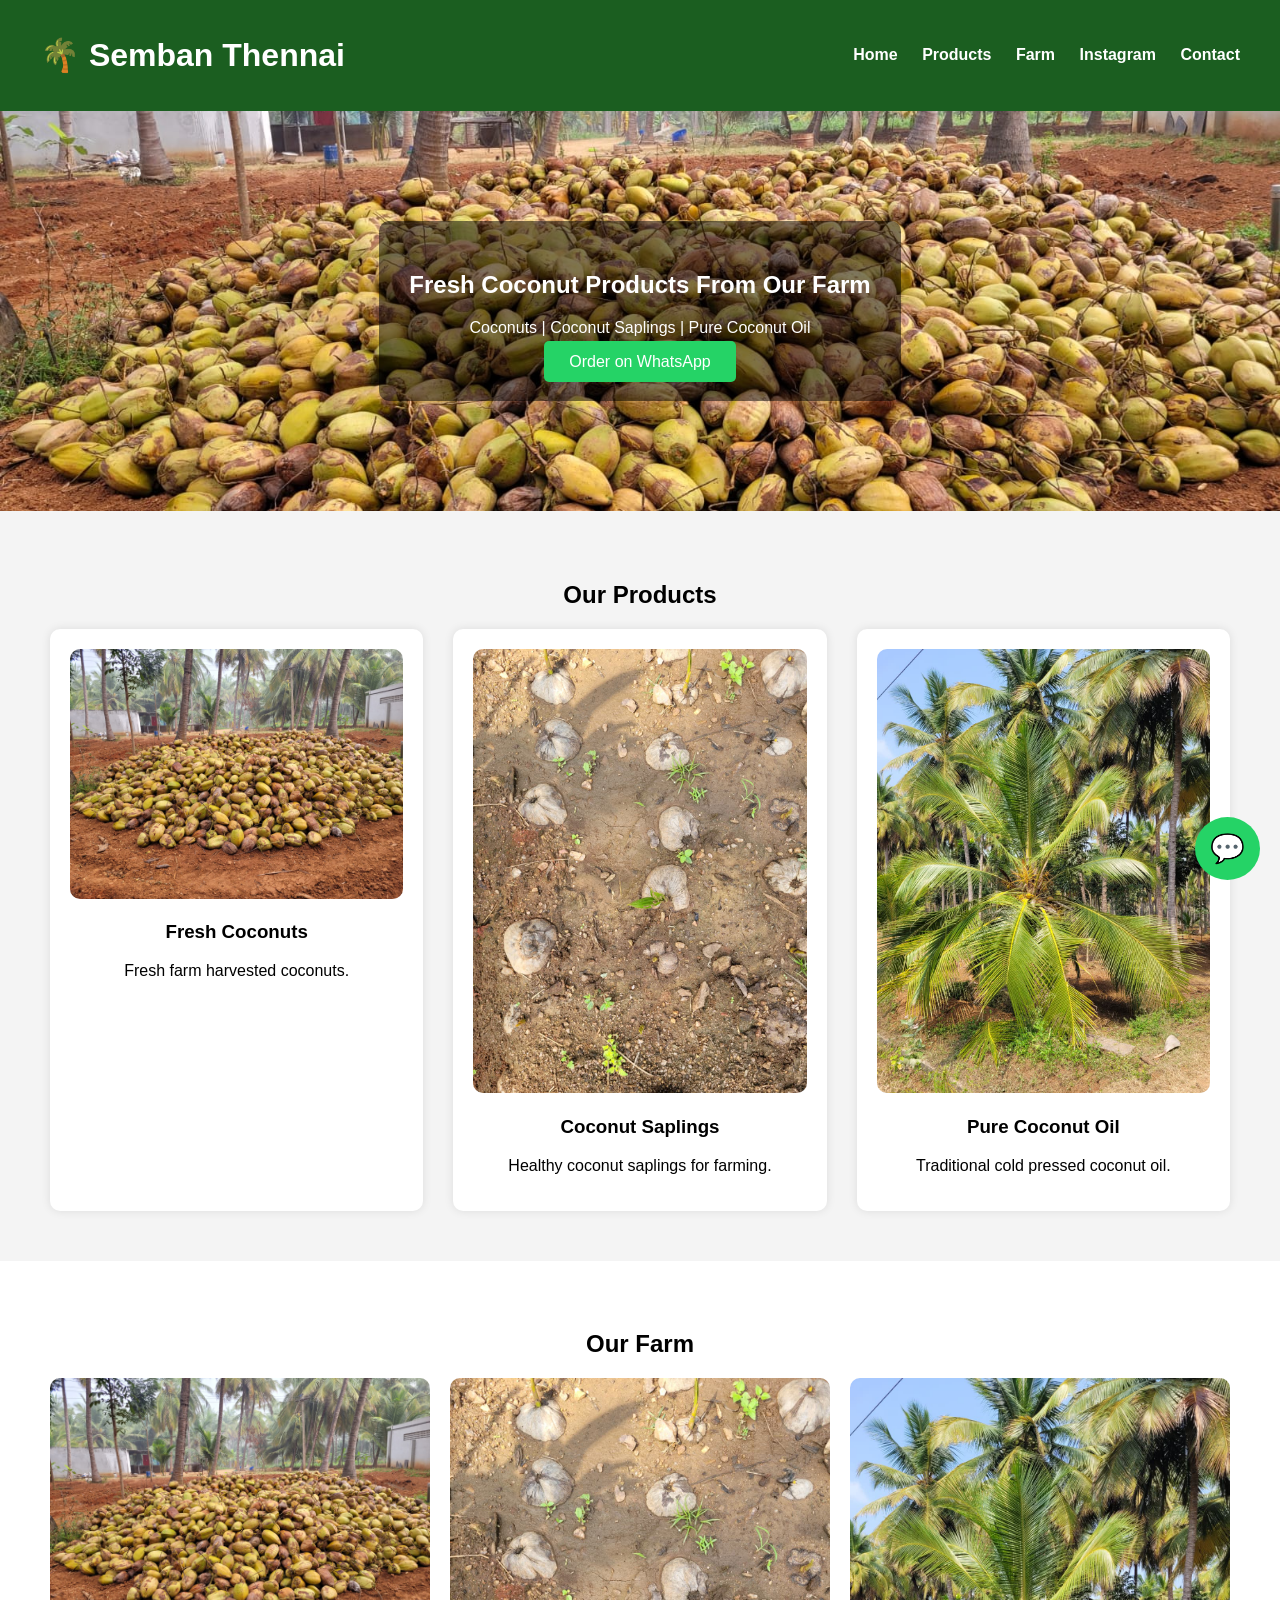
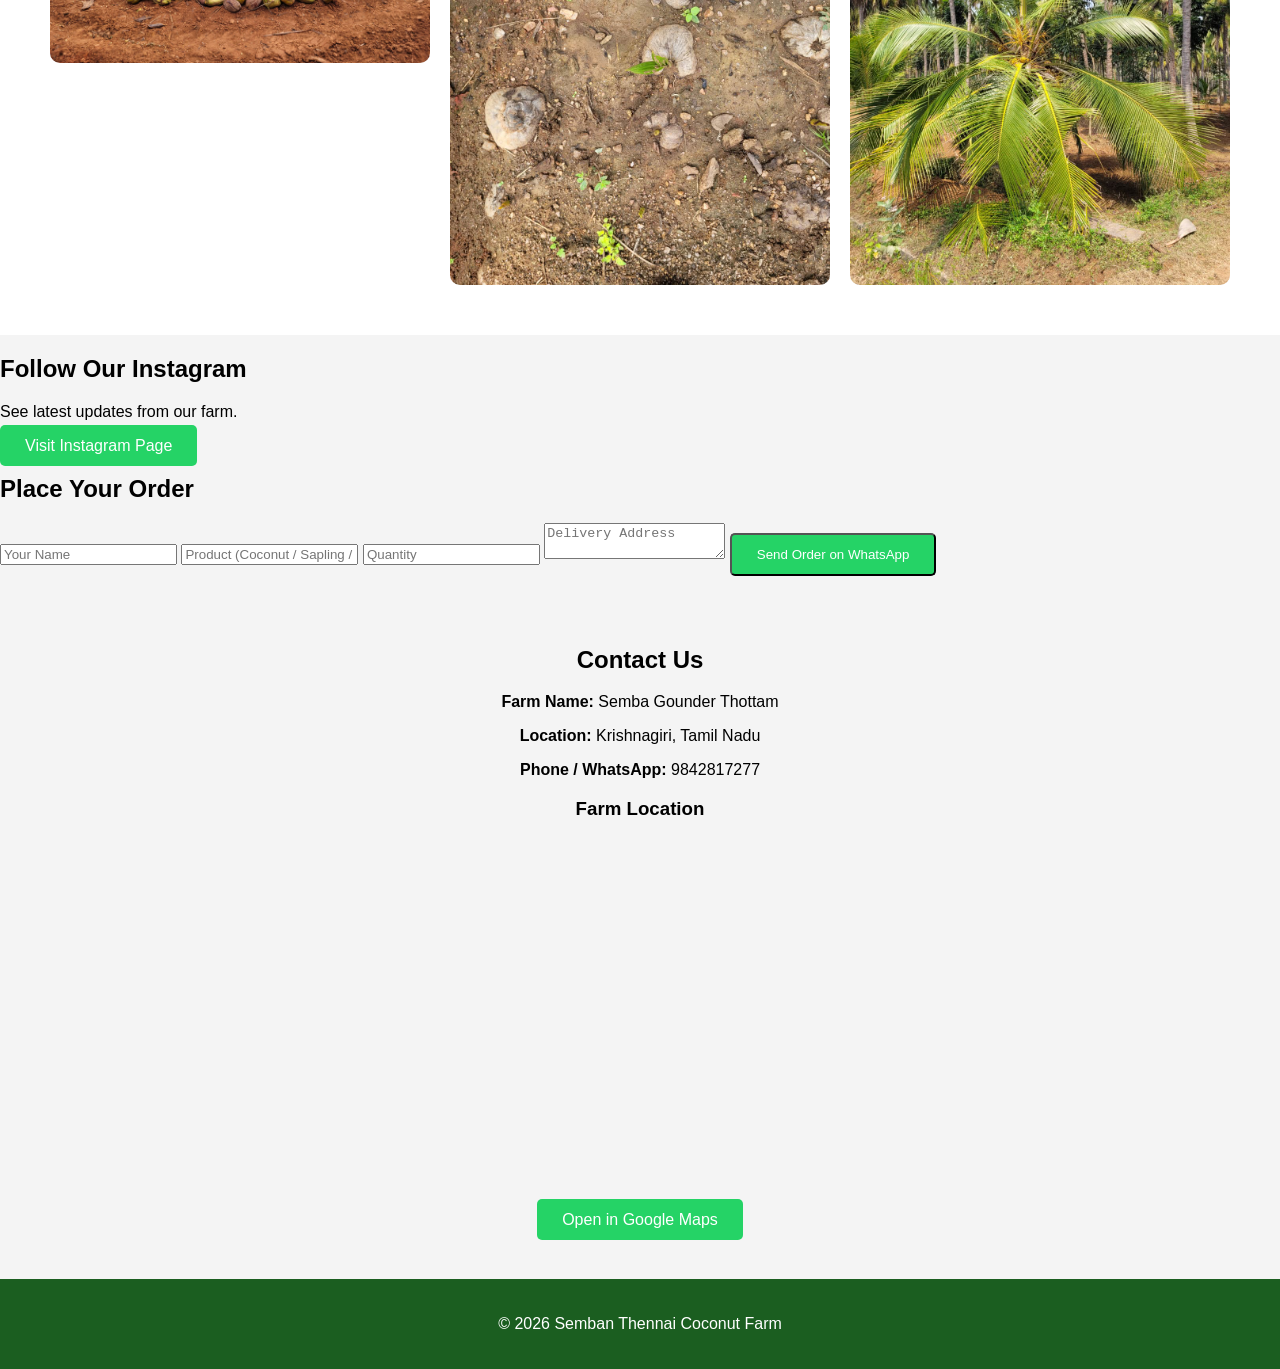
==== index.html @ 30a10f82 "index.html" ====
<!DOCTYPE html>
<html lang="en">

<head>

<meta charset="UTF-8">
<meta name="viewport" content="width=device-width, initial-scale=1.0">

<title>Semban Thennai | Coconut Farm Krishnagiri</title>

<meta name="description" content="Buy fresh coconuts, coconut saplings and pure coconut oil directly from Semban Thennai Coconut Farm in Krishnagiri. Order through WhatsApp.">

<meta name="keywords" content="coconut farm krishnagiri, fresh coconuts tamilnadu, coconut saplings, coconut oil farm">

<link rel="stylesheet" href="style.css">

</head>

<body>

<header>

<h1>🌴 Semban Thennai</h1>

<nav>
<a href="#">Home</a>
<a href="#products">Products</a>
<a href="#gallery">Farm</a>
<a href="#instagram">Instagram</a>
<a href="#contact">Contact</a>
</nav>

</header>


<section class="hero">

<div class="hero-text">

<h2>Fresh Coconut Products From Our Farm</h2>

<p>Coconuts | Coconut Saplings | Pure Coconut Oil</p>

<a class="order-btn" href="https://wa.me/919842817277">
Order on WhatsApp
</a>

</div>

</section>


<section id="products">

<h2>Our Products</h2>

<div class="product-grid">

<div class="product">
<img src="coconut.jpg">
<h3>Fresh Coconuts</h3>
<p>Fresh farm harvested coconuts.</p>
</div>

<div class="product">
<img src="sapling.jpg">
<h3>Coconut Saplings</h3>
<p>Healthy coconut saplings for farming.</p>
</div>

<div class="product">
<img src="oil.jpg">
<h3>Pure Coconut Oil</h3>
<p>Traditional cold pressed coconut oil.</p>
</div>

</div>

</section>


<section id="gallery">

<h2>Our Farm</h2>

<div class="gallery">

<img src="coconut.jpg">
<img src="sapling.jpg">
<img src="oil.jpg">

</div>

</section>


<section id="instagram">

<h2>Follow Our Instagram</h2>

<p>See latest updates from our farm.</p>

<a class="order-btn" href="https://www.instagram.com/semban_thennai" target="_blank">
Visit Instagram Page
</a>

</section>


<section id="order">

<h2>Place Your Order</h2>

<form onsubmit="sendOrder(); return false;">

<input type="text" id="name" placeholder="Your Name" required>

<input type="text" id="product" placeholder="Product (Coconut / Sapling / Oil)" required>

<input type="number" id="quantity" placeholder="Quantity" required>

<textarea id="address" placeholder="Delivery Address"></textarea>

<button type="submit" class="order-btn">
Send Order on WhatsApp
</button>

</form>

</section>


<section id="contact">

<h2>Contact Us</h2>

<p><strong>Farm Name:</strong> Semba Gounder Thottam</p>

<p><strong>Location:</strong> Krishnagiri, Tamil Nadu</p>

<p><strong>Phone / WhatsApp:</strong> 9842817277</p>

<h3>Farm Location</h3>

<iframe
src="https://www.google.com/maps?q=12.282812,78.351862&z=16&output=embed"
width="100%"
height="350"
style="border:0;">
</iframe>

<br><br>

<a href="https://maps.app.goo.gl/HEqM8qpzy6wH3nYk9" target="_blank" class="order-btn">
Open in Google Maps
</a>

</section>


<footer>

<p>© 2026 Semban Thennai Coconut Farm</p>

</footer>


<a href="https://wa.me/919842817277" class="whatsapp-float">
💬
</a>


<script>

function sendOrder(){

let name=document.getElementById("name").value;
let product=document.getElementById("product").value;
let quantity=document.getElementById("quantity").value;
let address=document.getElementById("address").value;

let message="New Order:%0AName: "+name+"%0AProduct: "+product+"%0AQuantity: "+quantity+"%0AAddress: "+address;

window.open("https://wa.me/919842817277?text="+message);

}

</script>

</body>

</html>
---- style.css ----
body{
font-family:Arial;
margin:0;
background:#f4f4f4;
}

header{
display:flex;
justify-content:space-between;
align-items:center;
background:#1b5e20;
color:white;
padding:15px 40px;
}

nav a{
color:white;
margin-left:20px;
text-decoration:none;
font-weight:bold;
}

.hero{
background:url('coconut.jpg');
background-size:cover;
background-position:center;
height:400px;
display:flex;
align-items:center;
justify-content:center;
color:white;
text-align:center;
}

.hero-text{
background:rgba(0,0,0,0.5);
padding:30px;
border-radius:10px;
}

.order-btn{
background:#25D366;
padding:12px 25px;
color:white;
text-decoration:none;
border-radius:5px;
}

#products{
padding:50px;
text-align:center;
}

.product-grid{
display:grid;
grid-template-columns:repeat(auto-fit,minmax(250px,1fr));
gap:30px;
}

.product{
background:white;
padding:20px;
border-radius:10px;
box-shadow:0 0 10px rgba(0,0,0,0.1);
}

.product img{
width:100%;
border-radius:10px;
}

.buy{
display:inline-block;
margin-top:10px;
background:#25D366;
padding:10px 20px;
color:white;
text-decoration:none;
border-radius:5px;
}

#gallery{
padding:50px;
text-align:center;
background:white;
}

.gallery{
display:grid;
grid-template-columns:repeat(auto-fit,minmax(200px,1fr));
gap:20px;
}

.gallery img{
width:100%;
border-radius:10px;
}

#reviews{
padding:50px;
text-align:center;
background:#f0f0f0;
}

.reviews{
display:grid;
grid-template-columns:repeat(auto-fit,minmax(250px,1fr));
gap:20px;
}

.review{
background:white;
padding:20px;
border-radius:10px;
box-shadow:0 0 10px rgba(0,0,0,0.1);
}

#contact{
padding:50px;
text-align:center;
}

footer{
text-align:center;
padding:20px;
background:#1b5e20;
color:white;
}

.whatsapp-float{
position:fixed;
bottom:20px;
right:20px;
background:#25D366;
color:white;
font-size:28px;
padding:15px;
border-radius:50%;
text-decoration:none;
}
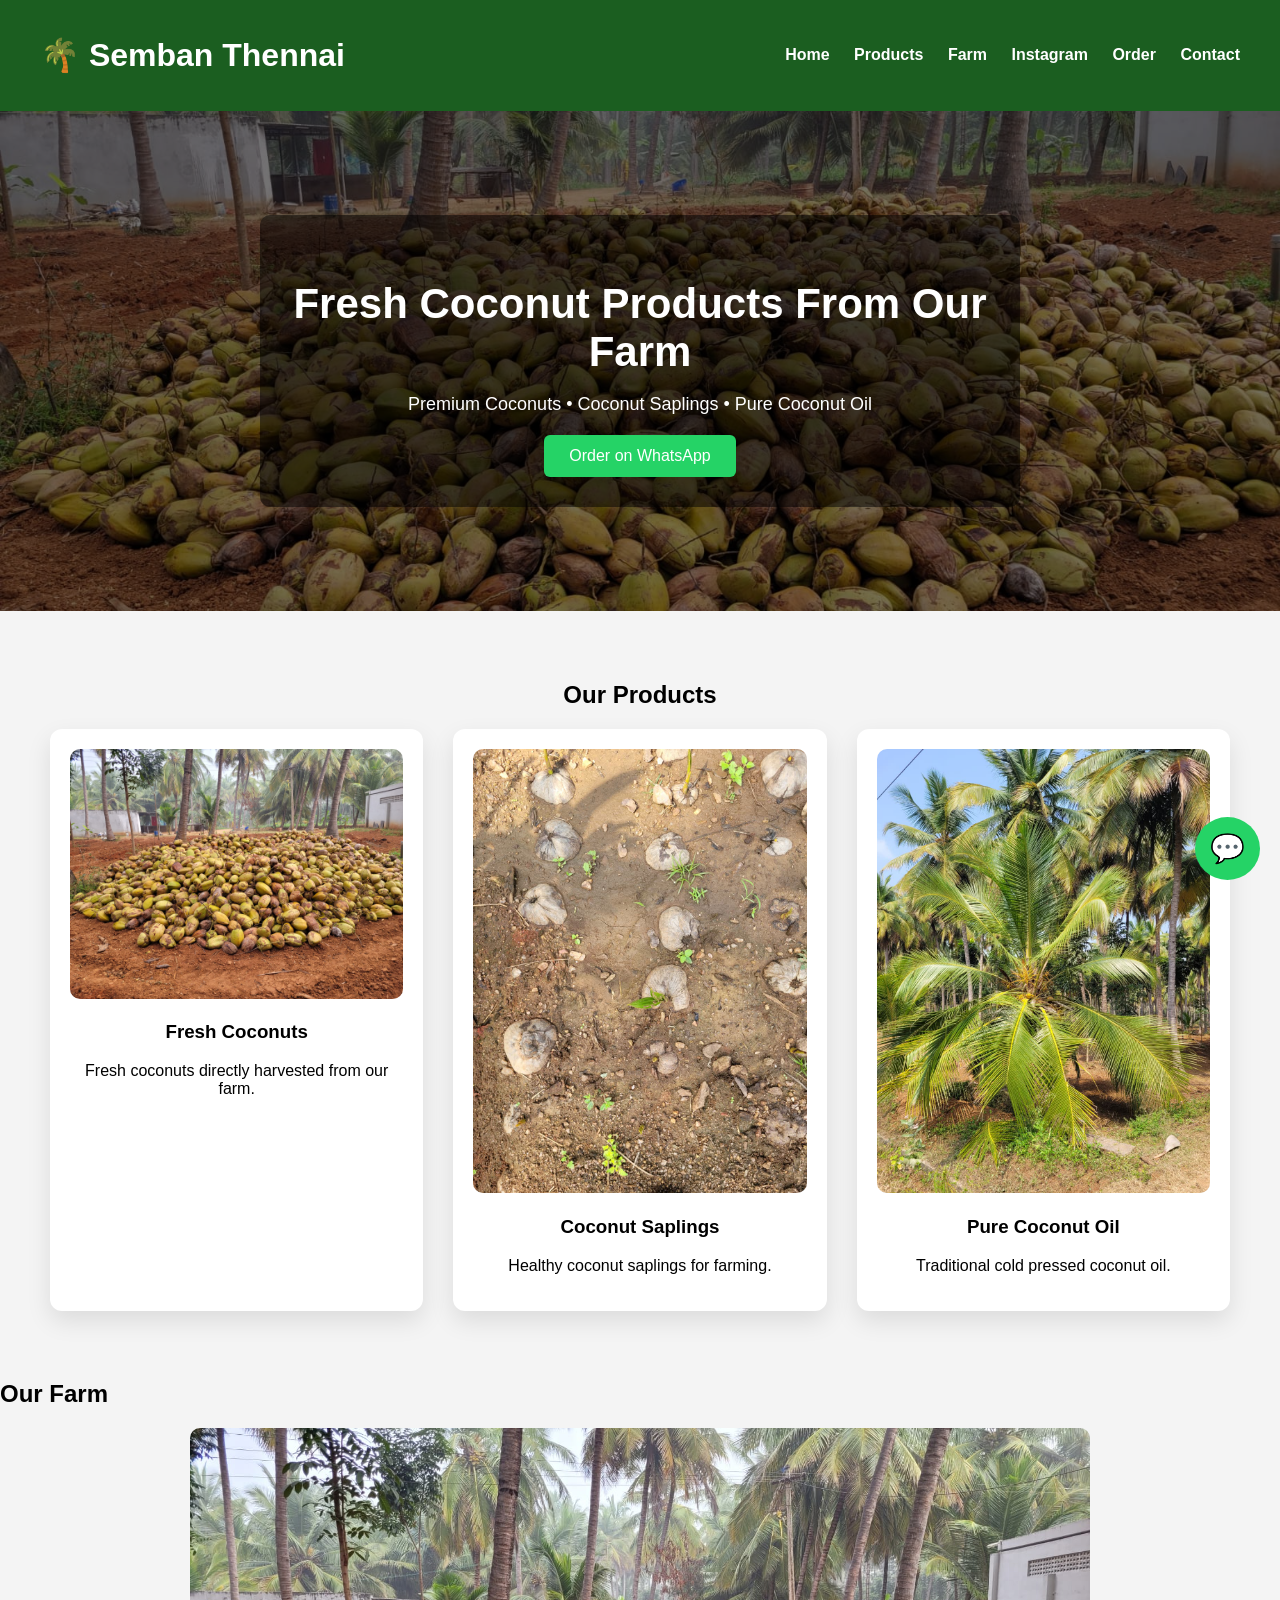
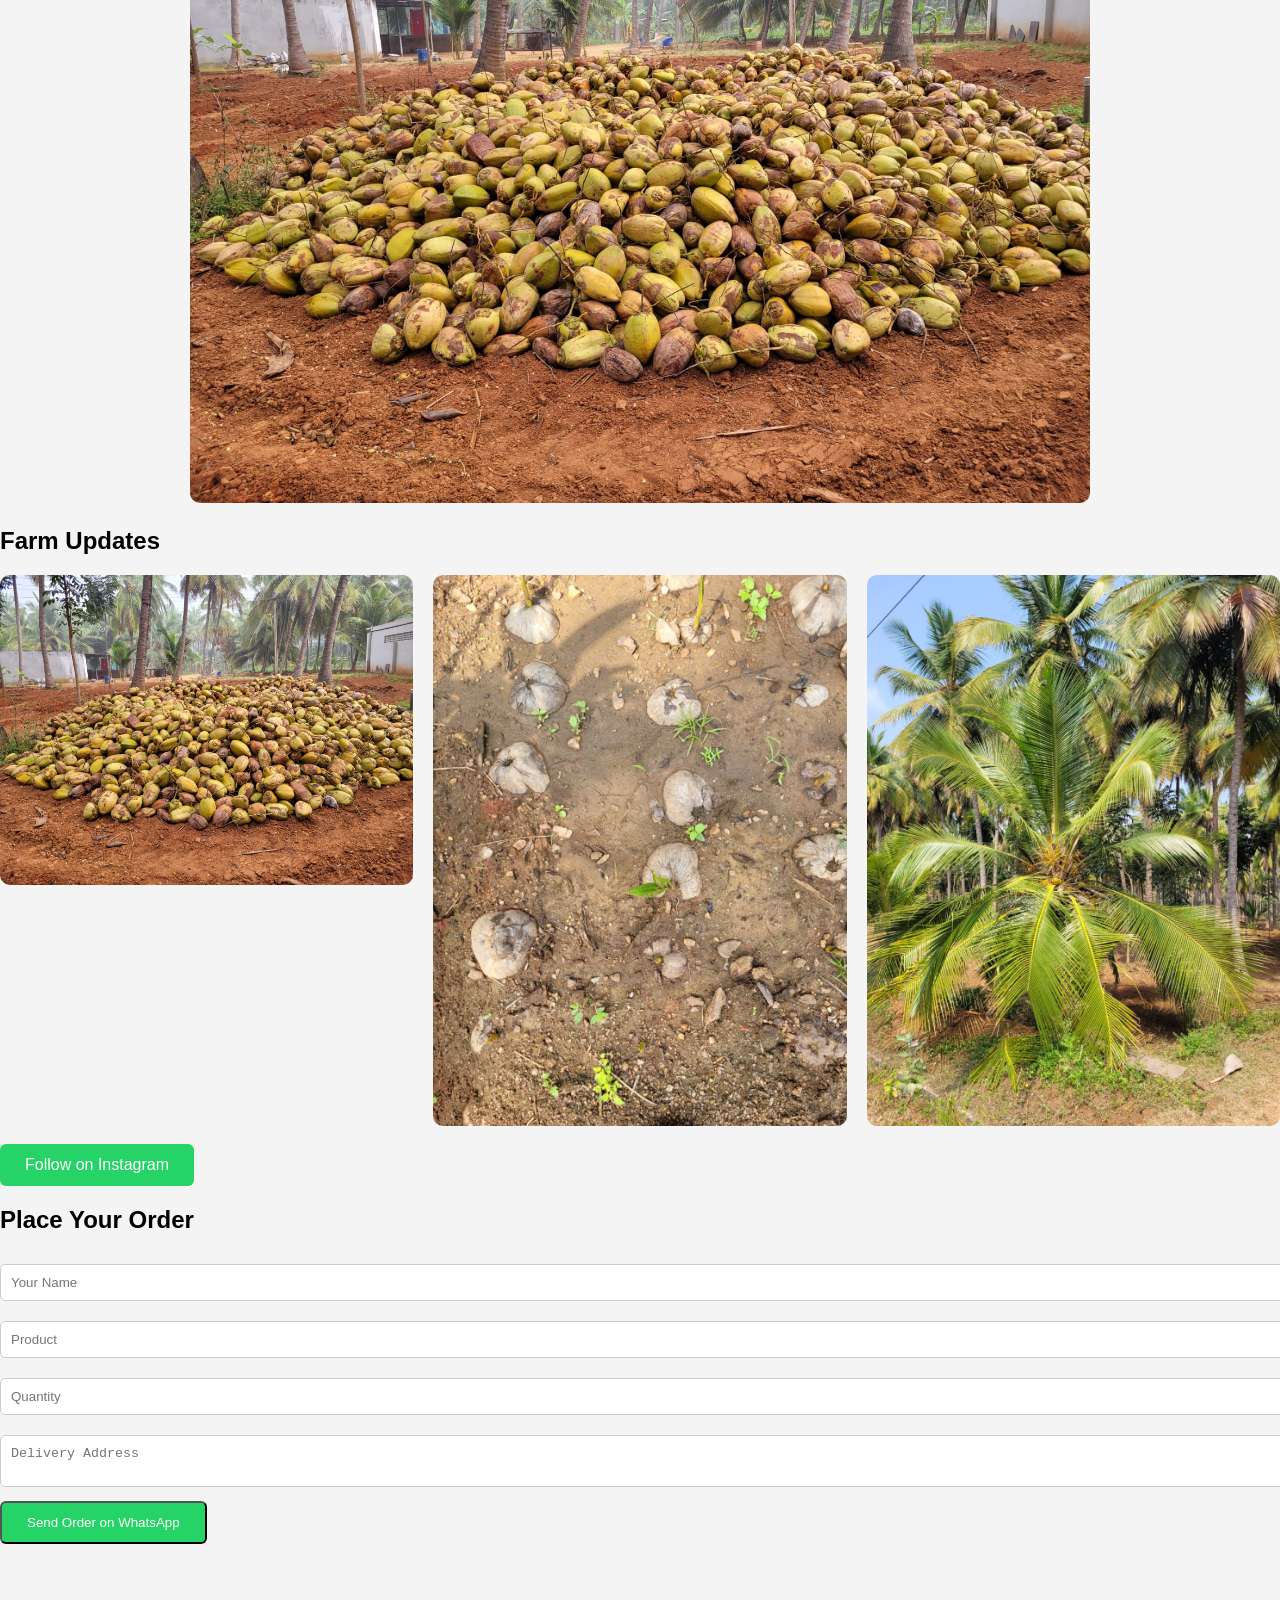
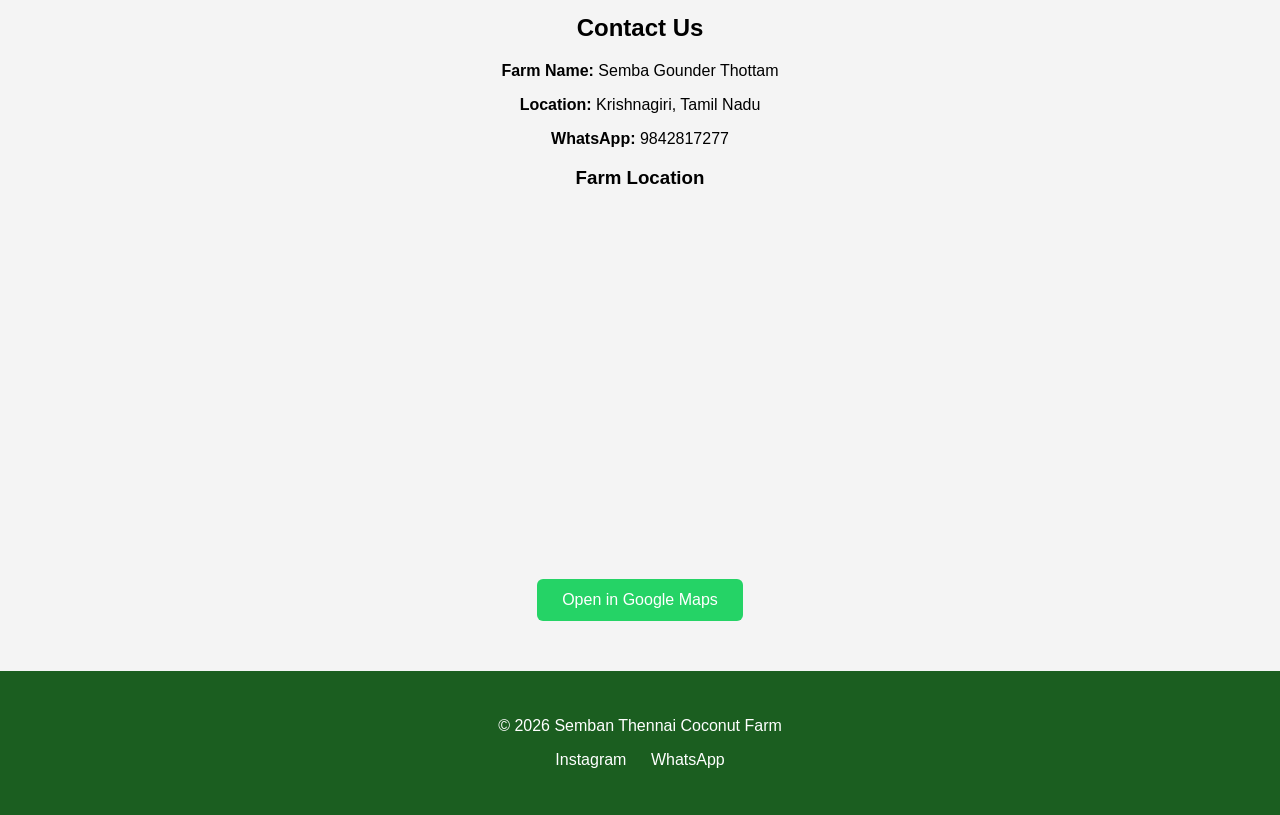
==== commit 9db2ba29: "index.html" ====
--- a/index.html
+++ b/index.html
@@ -8,11 +8,139 @@
 
 <title>Semban Thennai | Coconut Farm Krishnagiri</title>
 
-<meta name="description" content="Buy fresh coconuts, coconut saplings and pure coconut oil directly from Semban Thennai Coconut Farm in Krishnagiri. Order through WhatsApp.">
-
-<meta name="keywords" content="coconut farm krishnagiri, fresh coconuts tamilnadu, coconut saplings, coconut oil farm">
+<meta name="description" content="Fresh coconuts, coconut saplings and pure coconut oil from Semban Thennai Coconut Farm in Krishnagiri.">
 
 <link rel="stylesheet" href="style.css">
+
+<style>
+
+/* HERO LANDING PAGE */
+
+.hero{
+height:500px;
+background:url("coconut.jpg");
+background-size:cover;
+background-position:center;
+display:flex;
+align-items:center;
+justify-content:center;
+text-align:center;
+color:white;
+position:relative;
+}
+
+.hero::before{
+content:"";
+position:absolute;
+top:0;
+left:0;
+right:0;
+bottom:0;
+background:rgba(0,0,0,0.55);
+}
+
+.hero-text{
+position:relative;
+z-index:2;
+max-width:700px;
+}
+
+.hero h2{
+font-size:42px;
+margin-bottom:10px;
+}
+
+.hero p{
+font-size:18px;
+margin-bottom:20px;
+}
+
+/* ANIMATED PRODUCT CARDS */
+
+.product{
+background:white;
+padding:20px;
+border-radius:12px;
+box-shadow:0 10px 25px rgba(0,0,0,0.1);
+transition:transform 0.4s, box-shadow 0.4s;
+}
+
+.product:hover{
+transform:translateY(-10px) scale(1.02);
+box-shadow:0 15px 30px rgba(0,0,0,0.2);
+}
+
+.product img{
+width:100%;
+border-radius:10px;
+}
+
+/* GALLERY SLIDER */
+
+.slider{
+max-width:900px;
+margin:auto;
+}
+
+.slide{
+display:none;
+}
+
+.slide img{
+width:100%;
+border-radius:10px;
+}
+
+/* INSTAGRAM GRID */
+
+.instagram-grid{
+display:grid;
+grid-template-columns:repeat(auto-fit,minmax(200px,1fr));
+gap:20px;
+}
+
+.instagram-grid img{
+width:100%;
+border-radius:10px;
+}
+
+/* ORDER FORM */
+
+form input, form textarea{
+width:100%;
+padding:10px;
+margin:10px 0;
+border-radius:5px;
+border:1px solid #ccc;
+}
+
+/* FOOTER */
+
+footer{
+background:#1b5e20;
+color:white;
+text-align:center;
+padding:30px;
+}
+
+footer a{
+color:white;
+margin:0 10px;
+text-decoration:none;
+}
+
+/* BUTTON */
+
+.order-btn{
+background:#25D366;
+padding:12px 25px;
+color:white;
+border-radius:6px;
+text-decoration:none;
+display:inline-block;
+}
+
+</style>
 
 </head>
 
@@ -25,23 +153,26 @@
 <nav>
 <a href="#">Home</a>
 <a href="#products">Products</a>
-<a href="#gallery">Farm</a>
+<a href="#farm">Farm</a>
 <a href="#instagram">Instagram</a>
+<a href="#order">Order</a>
 <a href="#contact">Contact</a>
 </nav>
 
 </header>
 
 
+<!-- HERO LANDING -->
+
 <section class="hero">
 
 <div class="hero-text">
 
 <h2>Fresh Coconut Products From Our Farm</h2>
 
-<p>Coconuts | Coconut Saplings | Pure Coconut Oil</p>
-
-<a class="order-btn" href="https://wa.me/919842817277">
+<p>Premium Coconuts • Coconut Saplings • Pure Coconut Oil</p>
+
+<a href="https://wa.me/919842817277" class="order-btn">
 Order on WhatsApp
 </a>
 
@@ -49,6 +180,8 @@
 
 </section>
 
+
+<!-- PRODUCTS -->
 
 <section id="products">
 
@@ -59,7 +192,7 @@
 <div class="product">
 <img src="coconut.jpg">
 <h3>Fresh Coconuts</h3>
-<p>Fresh farm harvested coconuts.</p>
+<p>Fresh coconuts directly harvested from our farm.</p>
 </div>
 
 <div class="product">
@@ -79,11 +212,38 @@
 </section>
 
 
-<section id="gallery">
+<!-- FARM GALLERY -->
+
+<section id="farm">
 
 <h2>Our Farm</h2>
 
-<div class="gallery">
+<div class="slider">
+
+<div class="slide">
+<img src="coconut.jpg">
+</div>
+
+<div class="slide">
+<img src="sapling.jpg">
+</div>
+
+<div class="slide">
+<img src="oil.jpg">
+</div>
+
+</div>
+
+</section>
+
+
+<!-- INSTAGRAM -->
+
+<section id="instagram">
+
+<h2>Farm Updates</h2>
+
+<div class="instagram-grid">
 
 <img src="coconut.jpg">
 <img src="sapling.jpg">
@@ -91,22 +251,21 @@
 
 </div>
 
-</section>
-
-
-<section id="instagram">
-
-<h2>Follow Our Instagram</h2>
-
-<p>See latest updates from our farm.</p>
-
-<a class="order-btn" href="https://www.instagram.com/semban_thennai" target="_blank">
-Visit Instagram Page
+<br>
+
+<a href="https://www.instagram.com/semban_thennai"
+target="_blank"
+class="order-btn">
+
+Follow on Instagram
+
 </a>
 
 </section>
 
 
+<!-- ORDER FORM -->
+
 <section id="order">
 
 <h2>Place Your Order</h2>
@@ -115,13 +274,13 @@
 
 <input type="text" id="name" placeholder="Your Name" required>
 
-<input type="text" id="product" placeholder="Product (Coconut / Sapling / Oil)" required>
+<input type="text" id="product" placeholder="Product" required>
 
 <input type="number" id="quantity" placeholder="Quantity" required>
 
 <textarea id="address" placeholder="Delivery Address"></textarea>
 
-<button type="submit" class="order-btn">
+<button class="order-btn">
 Send Order on WhatsApp
 </button>
 
@@ -130,6 +289,8 @@
 </section>
 
 
+<!-- CONTACT -->
+
 <section id="contact">
 
 <h2>Contact Us</h2>
@@ -138,7 +299,7 @@
 
 <p><strong>Location:</strong> Krishnagiri, Tamil Nadu</p>
 
-<p><strong>Phone / WhatsApp:</strong> 9842817277</p>
+<p><strong>WhatsApp:</strong> 9842817277</p>
 
 <h3>Farm Location</h3>
 
@@ -151,8 +312,12 @@
 
 <br><br>
 
-<a href="https://maps.app.goo.gl/HEqM8qpzy6wH3nYk9" target="_blank" class="order-btn">
+<a href="https://maps.app.goo.gl/HEqM8qpzy6wH3nYk9"
+target="_blank"
+class="order-btn">
+
 Open in Google Maps
+
 </a>
 
 </section>
@@ -161,6 +326,11 @@
 <footer>
 
 <p>© 2026 Semban Thennai Coconut Farm</p>
+
+<p>
+<a href="https://www.instagram.com/semban_thennai">Instagram</a>
+<a href="https://wa.me/919842817277">WhatsApp</a>
+</p>
 
 </footer>
 
@@ -171,6 +341,8 @@
 
 
 <script>
+
+/* WHATSAPP ORDER */
 
 function sendOrder(){
 
@@ -179,14 +351,38 @@
 let quantity=document.getElementById("quantity").value;
 let address=document.getElementById("address").value;
 
-let message="New Order:%0AName: "+name+"%0AProduct: "+product+"%0AQuantity: "+quantity+"%0AAddress: "+address;
-
-window.open("https://wa.me/919842817277?text="+message);
-
-}
+let msg="New Order:%0AName:"+name+"%0AProduct:"+product+"%0AQuantity:"+quantity+"%0AAddress:"+address;
+
+window.open("https://wa.me/919842817277?text="+msg);
+
+}
+
+/* GALLERY SLIDER */
+
+let slideIndex=0;
+
+function showSlides(){
+
+let slides=document.getElementsByClassName("slide");
+
+for(let i=0;i<slides.length;i++){
+slides[i].style.display="none";
+}
+
+slideIndex++;
+
+if(slideIndex>slides.length)
+slideIndex=1;
+
+slides[slideIndex-1].style.display="block";
+
+setTimeout(showSlides,3000);
+
+}
+
+showSlides();
 
 </script>
 
 </body>
-
 </html>
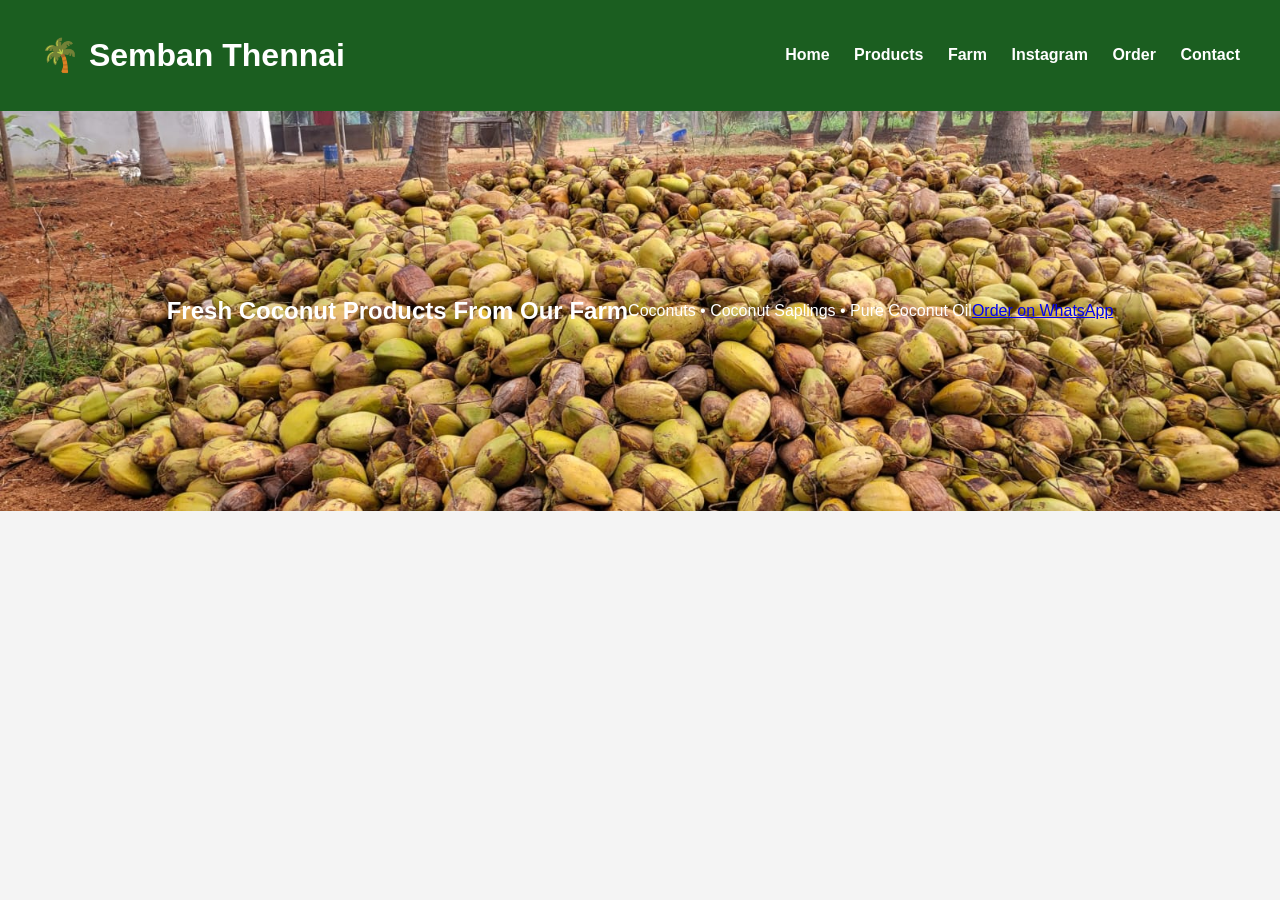
==== commit 477656a9: "index.html" ====
--- a/index.html
+++ b/index.html
@@ -1,146 +1,10 @@
 <!DOCTYPE html>
-<html lang="en">
+<html>
 
 <head>
 
-<meta charset="UTF-8">
-<meta name="viewport" content="width=device-width, initial-scale=1.0">
-
-<title>Semban Thennai | Coconut Farm Krishnagiri</title>
-
-<meta name="description" content="Fresh coconuts, coconut saplings and pure coconut oil from Semban Thennai Coconut Farm in Krishnagiri.">
-
+<title>Semban Thennai</title>
 <link rel="stylesheet" href="style.css">
-
-<style>
-
-/* HERO LANDING PAGE */
-
-.hero{
-height:500px;
-background:url("coconut.jpg");
-background-size:cover;
-background-position:center;
-display:flex;
-align-items:center;
-justify-content:center;
-text-align:center;
-color:white;
-position:relative;
-}
-
-.hero::before{
-content:"";
-position:absolute;
-top:0;
-left:0;
-right:0;
-bottom:0;
-background:rgba(0,0,0,0.55);
-}
-
-.hero-text{
-position:relative;
-z-index:2;
-max-width:700px;
-}
-
-.hero h2{
-font-size:42px;
-margin-bottom:10px;
-}
-
-.hero p{
-font-size:18px;
-margin-bottom:20px;
-}
-
-/* ANIMATED PRODUCT CARDS */
-
-.product{
-background:white;
-padding:20px;
-border-radius:12px;
-box-shadow:0 10px 25px rgba(0,0,0,0.1);
-transition:transform 0.4s, box-shadow 0.4s;
-}
-
-.product:hover{
-transform:translateY(-10px) scale(1.02);
-box-shadow:0 15px 30px rgba(0,0,0,0.2);
-}
-
-.product img{
-width:100%;
-border-radius:10px;
-}
-
-/* GALLERY SLIDER */
-
-.slider{
-max-width:900px;
-margin:auto;
-}
-
-.slide{
-display:none;
-}
-
-.slide img{
-width:100%;
-border-radius:10px;
-}
-
-/* INSTAGRAM GRID */
-
-.instagram-grid{
-display:grid;
-grid-template-columns:repeat(auto-fit,minmax(200px,1fr));
-gap:20px;
-}
-
-.instagram-grid img{
-width:100%;
-border-radius:10px;
-}
-
-/* ORDER FORM */
-
-form input, form textarea{
-width:100%;
-padding:10px;
-margin:10px 0;
-border-radius:5px;
-border:1px solid #ccc;
-}
-
-/* FOOTER */
-
-footer{
-background:#1b5e20;
-color:white;
-text-align:center;
-padding:30px;
-}
-
-footer a{
-color:white;
-margin:0 10px;
-text-decoration:none;
-}
-
-/* BUTTON */
-
-.order-btn{
-background:#25D366;
-padding:12px 25px;
-color:white;
-border-radius:6px;
-text-decoration:none;
-display:inline-block;
-}
-
-</style>
 
 </head>
 
@@ -151,238 +15,28 @@
 <h1>🌴 Semban Thennai</h1>
 
 <nav>
-<a href="#">Home</a>
-<a href="#products">Products</a>
-<a href="#farm">Farm</a>
-<a href="#instagram">Instagram</a>
-<a href="#order">Order</a>
-<a href="#contact">Contact</a>
+<a href="index.html">Home</a>
+<a href="products.html">Products</a>
+<a href="farm.html">Farm</a>
+<a href="instagram.html">Instagram</a>
+<a href="order.html">Order</a>
+<a href="contact.html">Contact</a>
 </nav>
 
 </header>
 
-
-<!-- HERO LANDING -->
-
 <section class="hero">
-
-<div class="hero-text">
 
 <h2>Fresh Coconut Products From Our Farm</h2>
 
-<p>Premium Coconuts • Coconut Saplings • Pure Coconut Oil</p>
+<p>Coconuts • Coconut Saplings • Pure Coconut Oil</p>
 
-<a href="https://wa.me/919842817277" class="order-btn">
+<a href="https://wa.me/919842817277" class="btn">
 Order on WhatsApp
-</a>
-
-</div>
-
-</section>
-
-
-<!-- PRODUCTS -->
-
-<section id="products">
-
-<h2>Our Products</h2>
-
-<div class="product-grid">
-
-<div class="product">
-<img src="coconut.jpg">
-<h3>Fresh Coconuts</h3>
-<p>Fresh coconuts directly harvested from our farm.</p>
-</div>
-
-<div class="product">
-<img src="sapling.jpg">
-<h3>Coconut Saplings</h3>
-<p>Healthy coconut saplings for farming.</p>
-</div>
-
-<div class="product">
-<img src="oil.jpg">
-<h3>Pure Coconut Oil</h3>
-<p>Traditional cold pressed coconut oil.</p>
-</div>
-
-</div>
-
-</section>
-
-
-<!-- FARM GALLERY -->
-
-<section id="farm">
-
-<h2>Our Farm</h2>
-
-<div class="slider">
-
-<div class="slide">
-<img src="coconut.jpg">
-</div>
-
-<div class="slide">
-<img src="sapling.jpg">
-</div>
-
-<div class="slide">
-<img src="oil.jpg">
-</div>
-
-</div>
-
-</section>
-
-
-<!-- INSTAGRAM -->
-
-<section id="instagram">
-
-<h2>Farm Updates</h2>
-
-<div class="instagram-grid">
-
-<img src="coconut.jpg">
-<img src="sapling.jpg">
-<img src="oil.jpg">
-
-</div>
-
-<br>
-
-<a href="https://www.instagram.com/semban_thennai"
-target="_blank"
-class="order-btn">
-
-Follow on Instagram
-
 </a>
 
 </section>
 
+</body>
 
-<!-- ORDER FORM -->
-
-<section id="order">
-
-<h2>Place Your Order</h2>
-
-<form onsubmit="sendOrder(); return false;">
-
-<input type="text" id="name" placeholder="Your Name" required>
-
-<input type="text" id="product" placeholder="Product" required>
-
-<input type="number" id="quantity" placeholder="Quantity" required>
-
-<textarea id="address" placeholder="Delivery Address"></textarea>
-
-<button class="order-btn">
-Send Order on WhatsApp
-</button>
-
-</form>
-
-</section>
-
-
-<!-- CONTACT -->
-
-<section id="contact">
-
-<h2>Contact Us</h2>
-
-<p><strong>Farm Name:</strong> Semba Gounder Thottam</p>
-
-<p><strong>Location:</strong> Krishnagiri, Tamil Nadu</p>
-
-<p><strong>WhatsApp:</strong> 9842817277</p>
-
-<h3>Farm Location</h3>
-
-<iframe
-src="https://www.google.com/maps?q=12.282812,78.351862&z=16&output=embed"
-width="100%"
-height="350"
-style="border:0;">
-</iframe>
-
-<br><br>
-
-<a href="https://maps.app.goo.gl/HEqM8qpzy6wH3nYk9"
-target="_blank"
-class="order-btn">
-
-Open in Google Maps
-
-</a>
-
-</section>
-
-
-<footer>
-
-<p>© 2026 Semban Thennai Coconut Farm</p>
-
-<p>
-<a href="https://www.instagram.com/semban_thennai">Instagram</a>
-<a href="https://wa.me/919842817277">WhatsApp</a>
-</p>
-
-</footer>
-
-
-<a href="https://wa.me/919842817277" class="whatsapp-float">
-💬
-</a>
-
-
-<script>
-
-/* WHATSAPP ORDER */
-
-function sendOrder(){
-
-let name=document.getElementById("name").value;
-let product=document.getElementById("product").value;
-let quantity=document.getElementById("quantity").value;
-let address=document.getElementById("address").value;
-
-let msg="New Order:%0AName:"+name+"%0AProduct:"+product+"%0AQuantity:"+quantity+"%0AAddress:"+address;
-
-window.open("https://wa.me/919842817277?text="+msg);
-
-}
-
-/* GALLERY SLIDER */
-
-let slideIndex=0;
-
-function showSlides(){
-
-let slides=document.getElementsByClassName("slide");
-
-for(let i=0;i<slides.length;i++){
-slides[i].style.display="none";
-}
-
-slideIndex++;
-
-if(slideIndex>slides.length)
-slideIndex=1;
-
-slides[slideIndex-1].style.display="block";
-
-setTimeout(showSlides,3000);
-
-}
-
-showSlides();
-
-</script>
-
-</body>
 </html>
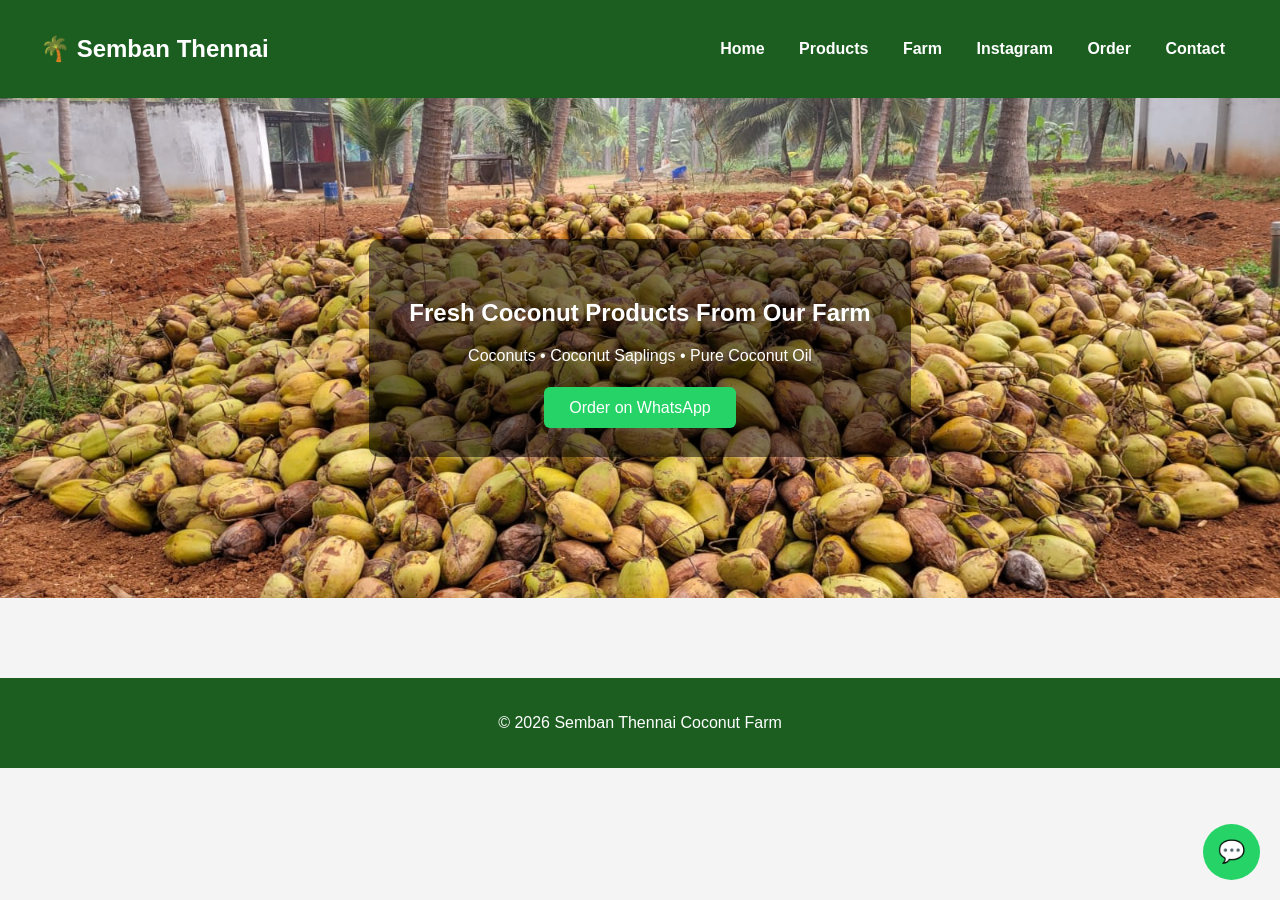
==== commit 5514519a: "index.html" ====
--- a/index.html
+++ b/index.html
@@ -4,6 +4,7 @@
 <head>
 
 <title>Semban Thennai</title>
+
 <link rel="stylesheet" href="style.css">
 
 </head>
@@ -12,30 +13,74 @@
 
 <header>
 
-<h1>🌴 Semban Thennai</h1>
+<h2>🌴 Semban Thennai</h2>
 
 <nav>
+
 <a href="index.html">Home</a>
 <a href="products.html">Products</a>
 <a href="farm.html">Farm</a>
 <a href="instagram.html">Instagram</a>
 <a href="order.html">Order</a>
 <a href="contact.html">Contact</a>
+
 </nav>
 
 </header>
 
+
 <section class="hero">
 
-<h2>Fresh Coconut Products From Our Farm</h2>
+<div class="hero-box">
+
+<h1>Fresh Coconut Products From Our Farm</h1>
 
 <p>Coconuts • Coconut Saplings • Pure Coconut Oil</p>
 
+<br>
+
 <a href="https://wa.me/919842817277" class="btn">
+
 Order on WhatsApp
+
 </a>
 
+</div>
+
 </section>
+
+
+<div class="slider">
+
+<div class="slide">
+<img src="coconut.jpg">
+</div>
+
+<div class="slide">
+<img src="sapling.jpg">
+</div>
+
+<div class="slide">
+<img src="oil.jpg">
+</div>
+
+</div>
+
+
+<footer>
+
+<p>© 2026 Semban Thennai Coconut Farm</p>
+
+</footer>
+
+
+<a href="https://wa.me/919842817277" class="whatsapp">
+
+💬
+
+</a>
+
+<script src="script.js"></script>
 
 </body>
 
--- a/style.css
+++ b/style.css
@@ -1,140 +1,145 @@
 body{
-font-family:Arial;
 margin:0;
+font-family:Arial, sans-serif;
 background:#f4f4f4;
 }
 
+/* NAVBAR */
+
 header{
+background:#1b5e20;
+color:white;
+padding:15px 40px;
 display:flex;
 justify-content:space-between;
 align-items:center;
-background:#1b5e20;
-color:white;
-padding:15px 40px;
 }
 
 nav a{
 color:white;
-margin-left:20px;
+margin:0 15px;
 text-decoration:none;
 font-weight:bold;
 }
 
+nav a:hover{
+color:#c8e6c9;
+}
+
+/* HERO */
+
 .hero{
-background:url('coconut.jpg');
-background-size:cover;
-background-position:center;
-height:400px;
+height:500px;
+background:url("coconut.jpg") center/cover no-repeat;
 display:flex;
 align-items:center;
 justify-content:center;
+text-align:center;
 color:white;
-text-align:center;
 }
 
-.hero-text{
+.hero-box{
 background:rgba(0,0,0,0.5);
-padding:30px;
+padding:40px;
 border-radius:10px;
 }
 
-.order-btn{
+.btn{
 background:#25D366;
 padding:12px 25px;
 color:white;
+border-radius:6px;
 text-decoration:none;
-border-radius:5px;
 }
 
-#products{
-padding:50px;
-text-align:center;
-}
+/* PRODUCT CARDS */
 
-.product-grid{
+.grid{
 display:grid;
 grid-template-columns:repeat(auto-fit,minmax(250px,1fr));
 gap:30px;
+padding:40px;
 }
 
-.product{
+.card{
 background:white;
-padding:20px;
 border-radius:10px;
-box-shadow:0 0 10px rgba(0,0,0,0.1);
+box-shadow:0 10px 20px rgba(0,0,0,0.1);
+overflow:hidden;
+transition:0.3s;
 }
 
-.product img{
+.card:hover{
+transform:translateY(-8px);
+}
+
+.card img{
+width:100%;
+height:200px;
+object-fit:cover;
+}
+
+.card h3{
+padding:15px;
+}
+
+/* SLIDER */
+
+.slider{
+max-width:900px;
+margin:auto;
+padding:40px;
+}
+
+.slide{
+display:none;
+}
+
+.slide img{
 width:100%;
 border-radius:10px;
 }
 
-.buy{
-display:inline-block;
-margin-top:10px;
-background:#25D366;
-padding:10px 20px;
-color:white;
-text-decoration:none;
-border-radius:5px;
-}
+/* CONTACT */
 
-#gallery{
-padding:50px;
-text-align:center;
-background:white;
-}
-
-.gallery{
-display:grid;
-grid-template-columns:repeat(auto-fit,minmax(200px,1fr));
-gap:20px;
-}
-
-.gallery img{
-width:100%;
-border-radius:10px;
-}
-
-#reviews{
-padding:50px;
-text-align:center;
-background:#f0f0f0;
-}
-
-.reviews{
-display:grid;
-grid-template-columns:repeat(auto-fit,minmax(250px,1fr));
-gap:20px;
-}
-
-.review{
-background:white;
-padding:20px;
-border-radius:10px;
-box-shadow:0 0 10px rgba(0,0,0,0.1);
-}
-
-#contact{
-padding:50px;
+.contact{
+padding:40px;
 text-align:center;
 }
 
+/* FOOTER */
+
 footer{
+background:#1b5e20;
+color:white;
 text-align:center;
 padding:20px;
-background:#1b5e20;
-color:white;
 }
 
-.whatsapp-float{
+/* WHATSAPP FLOAT */
+
+.whatsapp{
 position:fixed;
 bottom:20px;
 right:20px;
 background:#25D366;
 color:white;
-font-size:28px;
+font-size:22px;
 padding:15px;
 border-radius:50%;
 text-decoration:none;
 }
+
+/* MOBILE */
+
+@media(max-width:768px){
+
+header{
+flex-direction:column;
+}
+
+nav{
+margin-top:10px;
+}
+
+}
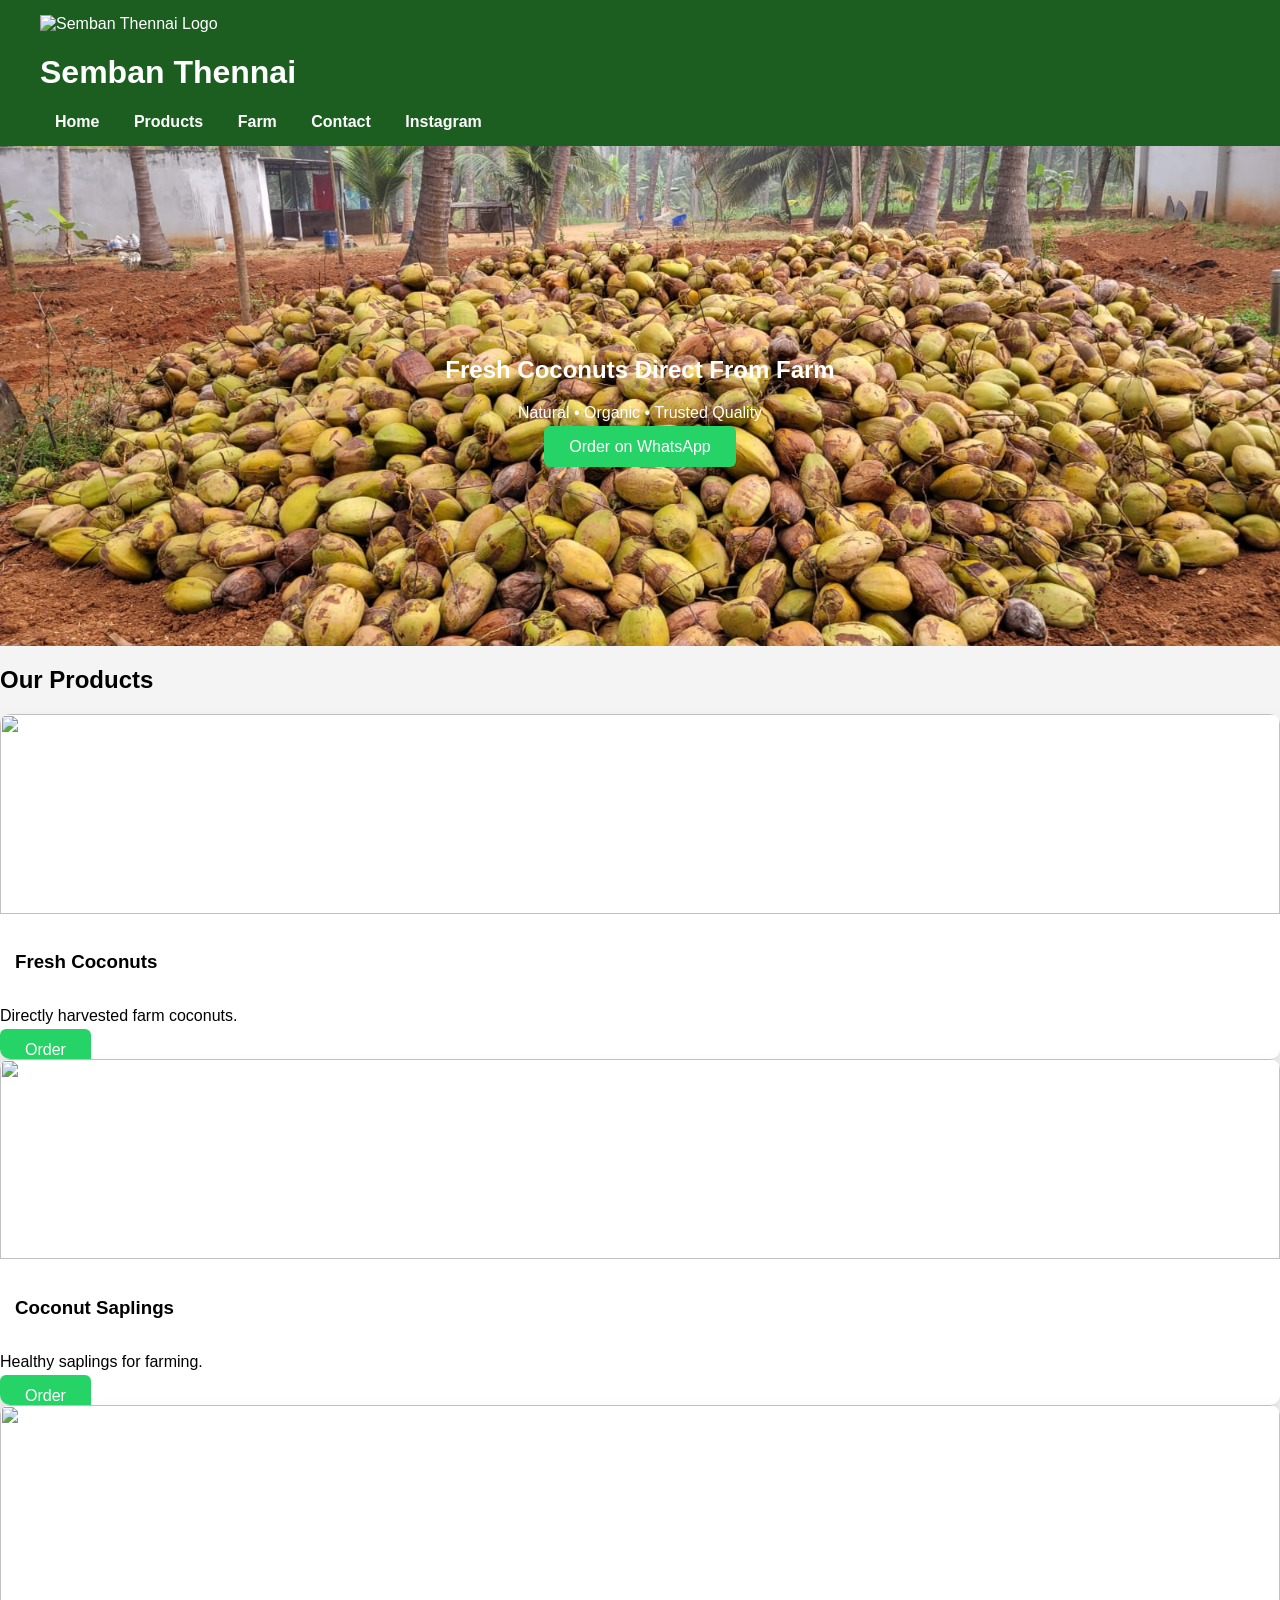
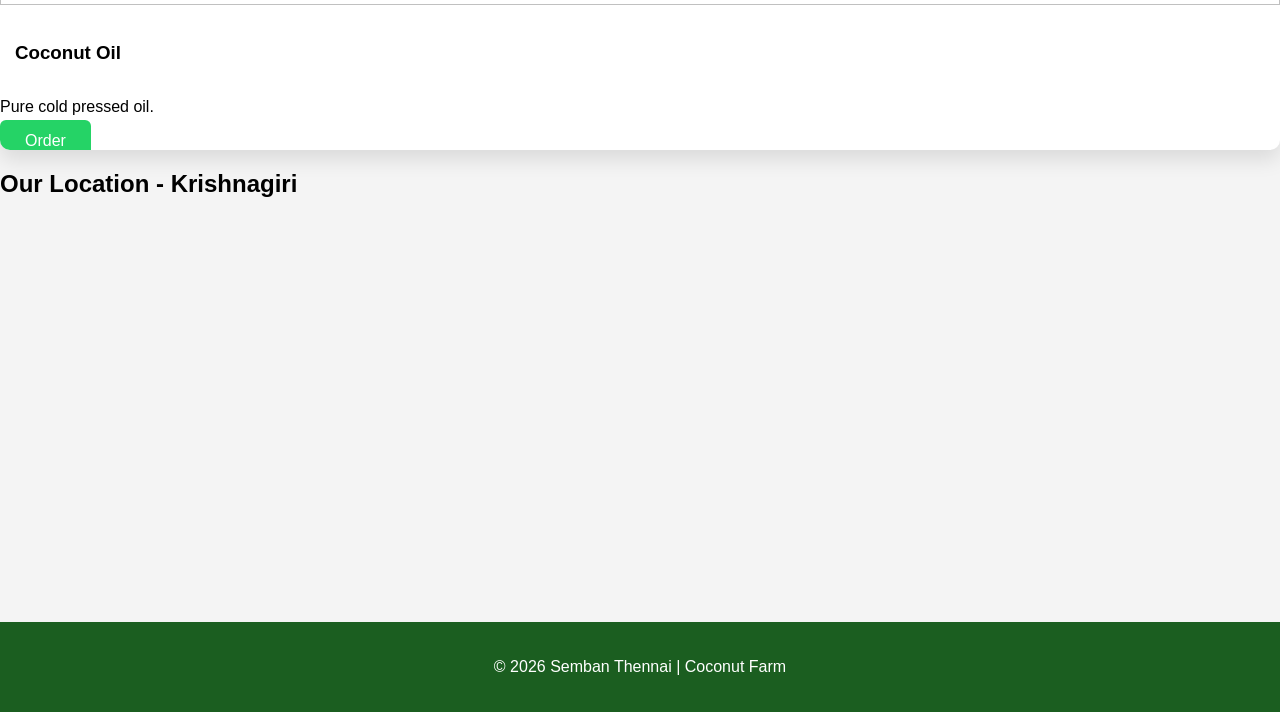
==== commit c0fda54d: "index.html" ====
--- a/index.html
+++ b/index.html
@@ -1,87 +1,85 @@
 <!DOCTYPE html>
-<html>
-
+<html lang="en">
 <head>
-
-<title>Semban Thennai</title>
-
-<link rel="stylesheet" href="style.css">
-
+    <meta charset="UTF-8">
+    <meta name="viewport" content="width=device-width, initial-scale=1.0">
+    <title>Semban Thennai | Coconut Farm</title>
+    <link rel="stylesheet" href="style.css">
 </head>
-
 <body>
 
+<!-- NAVBAR -->
 <header>
+    <div class="navbar">
+        <div class="logo-section">
+            <img src="logo.png" alt="Semban Thennai Logo">
+            <h1>Semban Thennai</h1>
+        </div>
 
-<h2>🌴 Semban Thennai</h2>
-
-<nav>
-
-<a href="index.html">Home</a>
-<a href="products.html">Products</a>
-<a href="farm.html">Farm</a>
-<a href="instagram.html">Instagram</a>
-<a href="order.html">Order</a>
-<a href="contact.html">Contact</a>
-
-</nav>
-
+        <nav>
+            <a href="index.html">Home</a>
+            <a href="products.html">Products</a>
+            <a href="farm.html">Farm</a>
+            <a href="contact.html">Contact</a>
+            <a href="https://instagram.com" target="_blank">Instagram</a>
+        </nav>
+    </div>
 </header>
 
+<!-- HERO SECTION -->
+<section class="hero">
+    <div class="hero-text">
+        <h2>Fresh Coconuts Direct From Farm</h2>
+        <p>Natural • Organic • Trusted Quality</p>
+        <a href="https://wa.me/919842817277" class="btn">Order on WhatsApp</a>
+    </div>
+</section>
 
-<section class="hero">
+<!-- PRODUCTS -->
+<section class="products">
+    <h2>Our Products</h2>
 
-<div class="hero-box">
+    <div class="product-container">
 
-<h1>Fresh Coconut Products From Our Farm</h1>
+        <div class="card">
+            <img src="images/coconut.jpg">
+            <h3>Fresh Coconuts</h3>
+            <p>Directly harvested farm coconuts.</p>
+            <a href="https://wa.me/919842817277" class="btn">Order</a>
+        </div>
 
-<p>Coconuts • Coconut Saplings • Pure Coconut Oil</p>
+        <div class="card">
+            <img src="images/sapling.jpg">
+            <h3>Coconut Saplings</h3>
+            <p>Healthy saplings for farming.</p>
+            <a href="https://wa.me/919842817277" class="btn">Order</a>
+        </div>
 
-<br>
+        <div class="card">
+            <img src="images/oil.jpg">
+            <h3>Coconut Oil</h3>
+            <p>Pure cold pressed oil.</p>
+            <a href="https://wa.me/919842817277" class="btn">Order</a>
+        </div>
 
-<a href="https://wa.me/919842817277" class="btn">
+    </div>
+</section>
 
-Order on WhatsApp
+<!-- LOCATION -->
+<section class="location">
+    <h2>Our Location - Krishnagiri</h2>
 
-</a>
-
-</div>
+    <iframe 
+    src="https://www.google.com/maps?q=Semba%20Gounder%20thottam&output=embed"
+    width="100%" height="400" style="border:0;" allowfullscreen="" loading="lazy">
+    </iframe>
 
 </section>
 
-
-<div class="slider">
-
-<div class="slide">
-<img src="coconut.jpg">
-</div>
-
-<div class="slide">
-<img src="sapling.jpg">
-</div>
-
-<div class="slide">
-<img src="oil.jpg">
-</div>
-
-</div>
-
-
+<!-- FOOTER -->
 <footer>
-
-<p>© 2026 Semban Thennai Coconut Farm</p>
-
+    <p>© 2026 Semban Thennai | Coconut Farm</p>
 </footer>
 
-
-<a href="https://wa.me/919842817277" class="whatsapp">
-
-💬
-
-</a>
-
-<script src="script.js"></script>
-
 </body>
-
 </html>
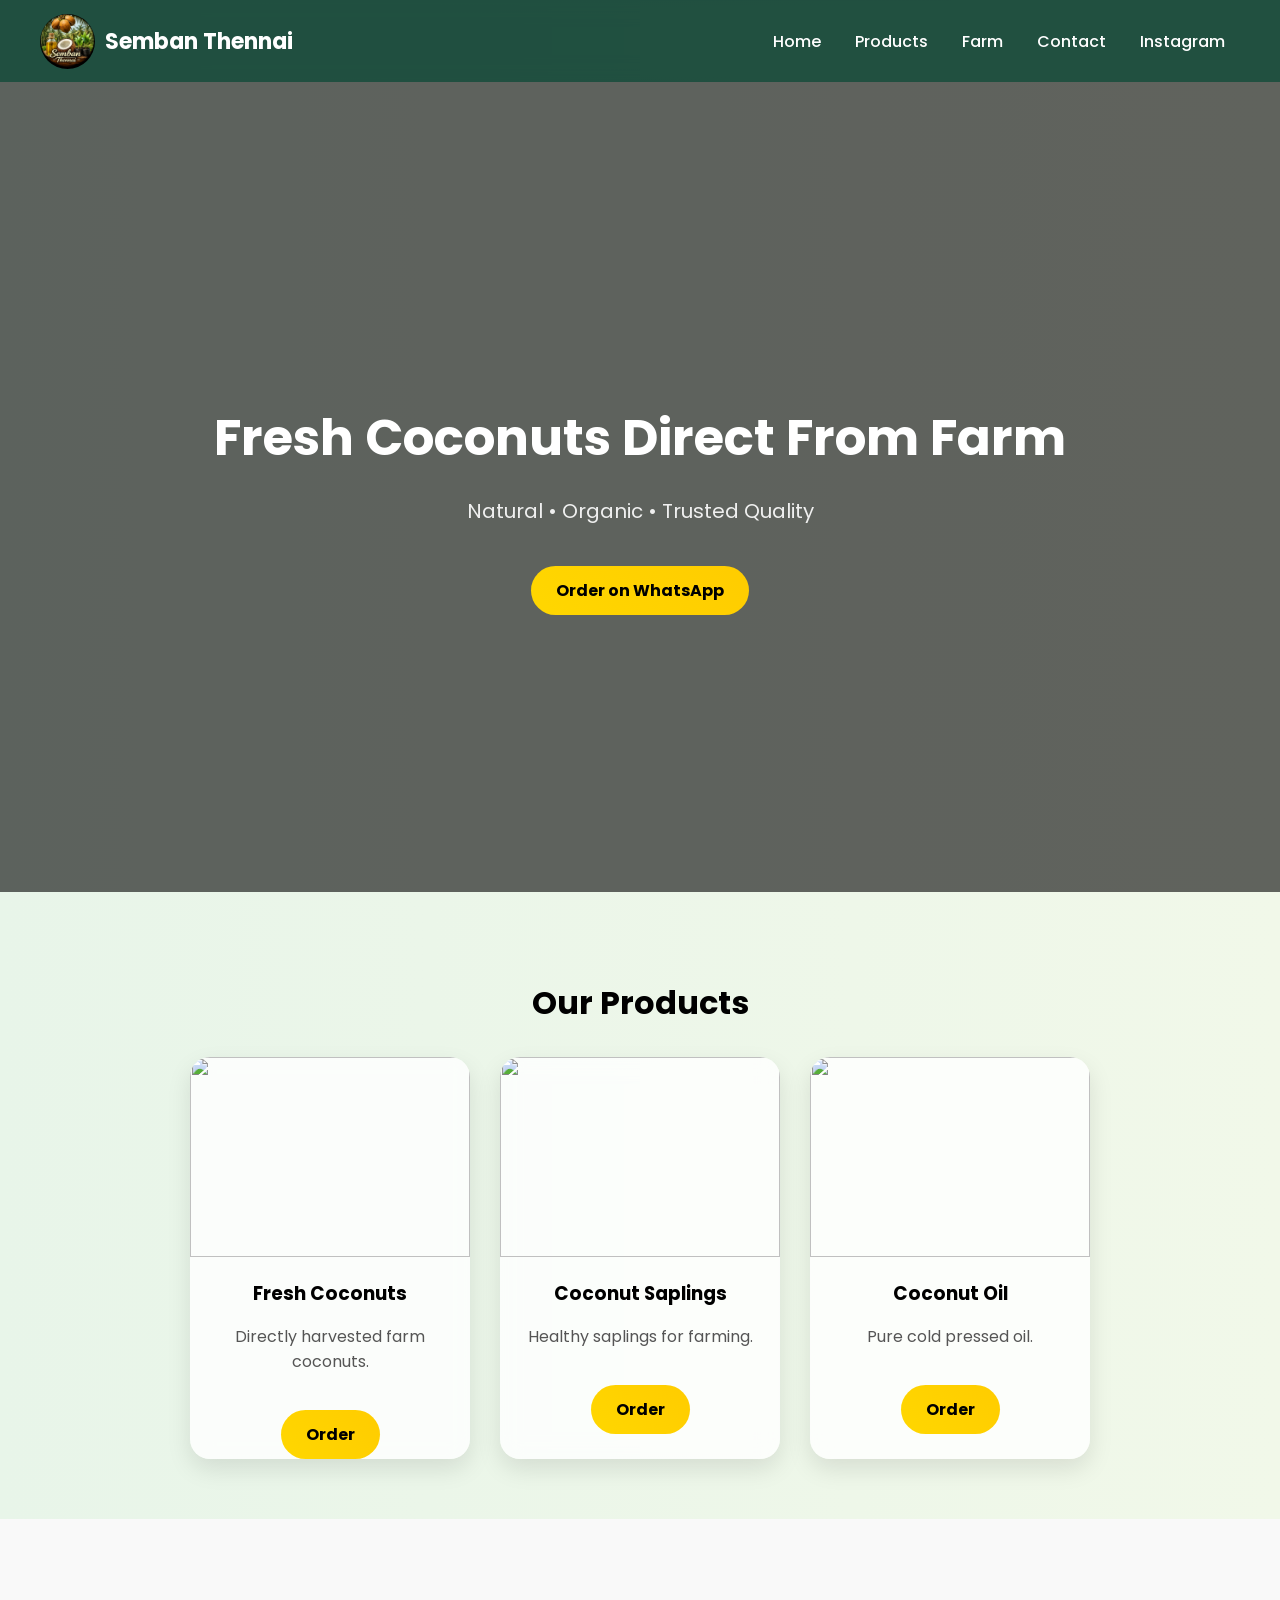
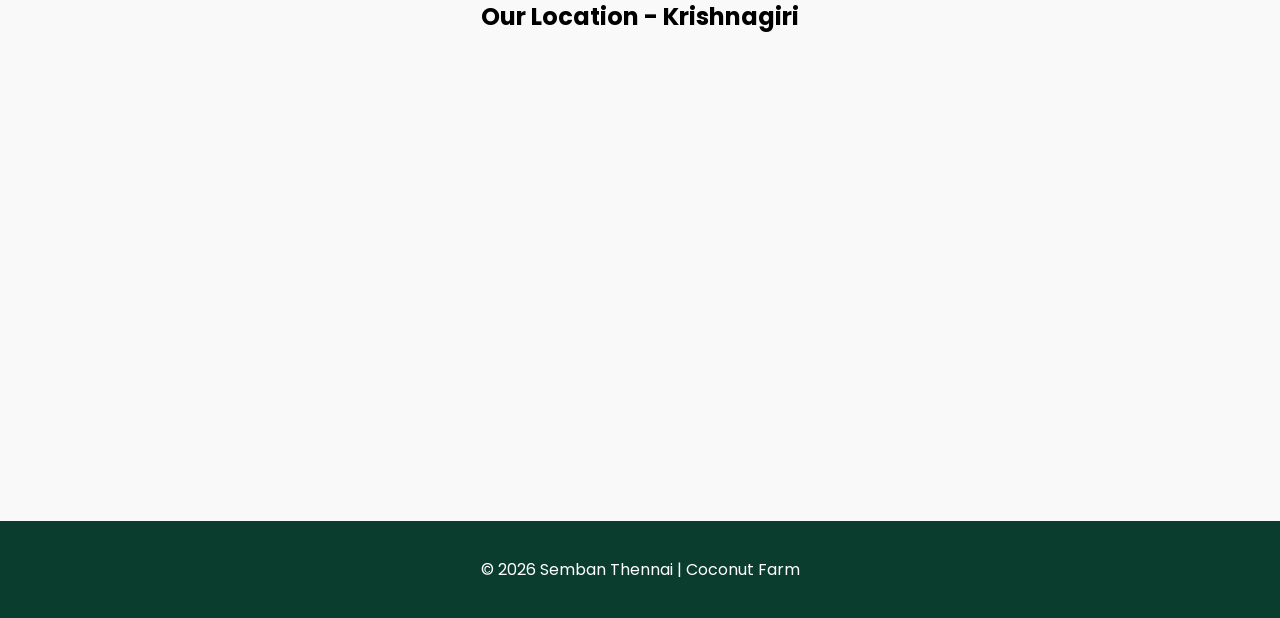
==== commit 3bd5cc4c: "index.html" ====
--- a/index.html
+++ b/index.html
@@ -5,6 +5,7 @@
     <meta name="viewport" content="width=device-width, initial-scale=1.0">
     <title>Semban Thennai | Coconut Farm</title>
     <link rel="stylesheet" href="style.css">
+    <link href="https://fonts.googleapis.com/css2?family=Poppins&display=swap" rel="stylesheet">
 </head>
 <body>
 
--- a/style.css
+++ b/style.css
@@ -1,145 +1,179 @@
-body{
-margin:0;
-font-family:Arial, sans-serif;
-background:#f4f4f4;
+
+body {
+    margin: 0;
+    font-family: 'Poppins', sans-serif;
+    background: linear-gradient(to right, #e8f5e9, #f1f8e9);
 }
 
 /* NAVBAR */
-
-header{
-background:#1b5e20;
-color:white;
-padding:15px 40px;
-display:flex;
-justify-content:space-between;
-align-items:center;
+header {
+    position: sticky;
+    top: 0;
+    z-index: 1000;
+    backdrop-filter: blur(10px);
+    background: rgba(11, 61, 46, 0.9);
+    padding: 10px 40px;
 }
 
-nav a{
-color:white;
-margin:0 15px;
-text-decoration:none;
-font-weight:bold;
+.navbar {
+    display: flex;
+    justify-content: space-between;
+    align-items: center;
 }
 
-nav a:hover{
-color:#c8e6c9;
+.logo-section {
+    display: flex;
+    align-items: center;
+}
+
+.logo-section img {
+    width: 55px;
+    height: 55px;
+    border-radius: 50%;
+}
+
+.logo-section h1 {
+    margin-left: 10px;
+    font-size: 22px;
+    color: #fff;
+}
+
+nav a {
+    color: #fff;
+    margin: 0 15px;
+    text-decoration: none;
+    font-weight: 500;
+    position: relative;
+}
+
+nav a::after {
+    content: "";
+    width: 0%;
+    height: 2px;
+    background: #ffd700;
+    position: absolute;
+    left: 0;
+    bottom: -5px;
+    transition: 0.3s;
+}
+
+nav a:hover::after {
+    width: 100%;
 }
 
 /* HERO */
-
-.hero{
-height:500px;
-background:url("coconut.jpg") center/cover no-repeat;
-display:flex;
-align-items:center;
-justify-content:center;
-text-align:center;
-color:white;
+.hero {
+    height: 90vh;
+    background: url('images/farm.jpg') center/cover no-repeat;
+    position: relative;
+    display: flex;
+    justify-content: center;
+    align-items: center;
 }
 
-.hero-box{
-background:rgba(0,0,0,0.5);
-padding:40px;
-border-radius:10px;
+.hero::before {
+    content: "";
+    position: absolute;
+    width: 100%;
+    height: 100%;
+    background: rgba(0,0,0,0.6);
 }
 
-.btn{
-background:#25D366;
-padding:12px 25px;
-color:white;
-border-radius:6px;
-text-decoration:none;
+.hero-text {
+    position: relative;
+    color: white;
+    text-align: center;
 }
 
-/* PRODUCT CARDS */
-
-.grid{
-display:grid;
-grid-template-columns:repeat(auto-fit,minmax(250px,1fr));
-gap:30px;
-padding:40px;
+.hero-text h2 {
+    font-size: 50px;
+    margin-bottom: 10px;
 }
 
-.card{
-background:white;
-border-radius:10px;
-box-shadow:0 10px 20px rgba(0,0,0,0.1);
-overflow:hidden;
-transition:0.3s;
+.hero-text p {
+    font-size: 20px;
+    opacity: 0.9;
 }
 
-.card:hover{
-transform:translateY(-8px);
+/* BUTTON */
+.btn {
+    display: inline-block;
+    margin-top: 20px;
+    padding: 12px 25px;
+    background: linear-gradient(45deg, #ffd700, #ffcc00);
+    color: black;
+    border-radius: 30px;
+    text-decoration: none;
+    font-weight: bold;
+    transition: 0.3s;
 }
 
-.card img{
-width:100%;
-height:200px;
-object-fit:cover;
+.btn:hover {
+    transform: scale(1.05);
 }
 
-.card h3{
-padding:15px;
+/* PRODUCTS */
+.products {
+    padding: 60px 40px;
+    text-align: center;
 }
 
-/* SLIDER */
-
-.slider{
-max-width:900px;
-margin:auto;
-padding:40px;
+.products h2 {
+    font-size: 32px;
+    margin-bottom: 30px;
 }
 
-.slide{
-display:none;
+.product-container {
+    display: flex;
+    gap: 30px;
+    justify-content: center;
+    flex-wrap: wrap;
 }
 
-.slide img{
-width:100%;
-border-radius:10px;
+.card {
+    width: 280px;
+    border-radius: 20px;
+    overflow: hidden;
+    background: rgba(255,255,255,0.8);
+    backdrop-filter: blur(10px);
+    box-shadow: 0 10px 25px rgba(0,0,0,0.1);
+    transition: 0.3s;
 }
 
-/* CONTACT */
+.card:hover {
+    transform: translateY(-10px);
+}
 
-.contact{
-padding:40px;
-text-align:center;
+.card img {
+    width: 100%;
+    height: 200px;
+    object-fit: cover;
+}
+
+.card h3 {
+    margin: 15px 0 5px;
+}
+
+.card p {
+    padding: 0 15px;
+    color: #555;
+}
+
+/* LOCATION */
+.location {
+    padding: 60px 40px;
+    background: #f9f9f9;
+    text-align: center;
+}
+
+.location h2 {
+    margin-bottom: 20px;
 }
 
 /* FOOTER */
-
-footer{
-background:#1b5e20;
-color:white;
-text-align:center;
-padding:20px;
+footer {
+    background: #0b3d2e;
+    color: white;
+    padding: 20px;
+    text-align: center;
 }
-
-/* WHATSAPP FLOAT */
-
-.whatsapp{
-position:fixed;
-bottom:20px;
-right:20px;
-background:#25D366;
-color:white;
-font-size:22px;
-padding:15px;
-border-radius:50%;
-text-decoration:none;
-}
-
-/* MOBILE */
-
-@media(max-width:768px){
-
-header{
-flex-direction:column;
-}
-
-nav{
-margin-top:10px;
-}
-
-}
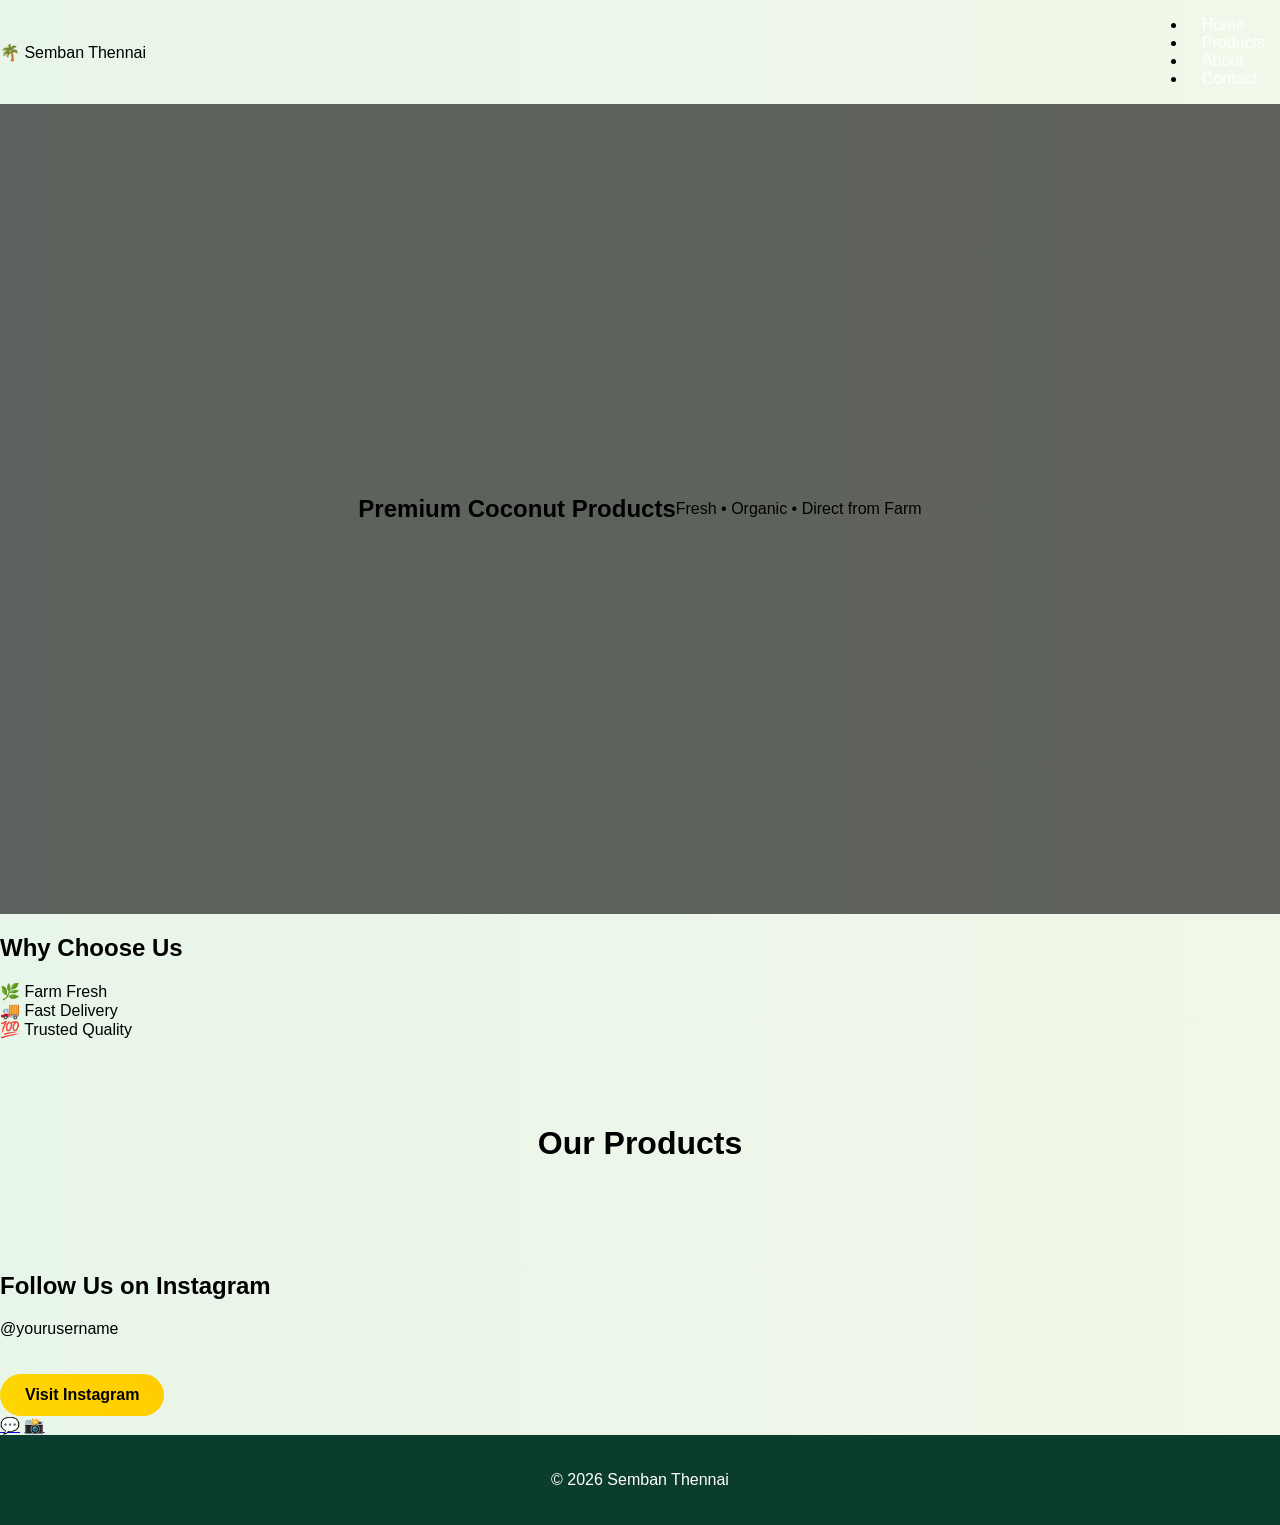
==== commit e022651e: "index.html" ====
--- a/index.html
+++ b/index.html
@@ -1,86 +1,56 @@
 <!DOCTYPE html>
-<html lang="en">
+<html>
 <head>
-    <meta charset="UTF-8">
-    <meta name="viewport" content="width=device-width, initial-scale=1.0">
-    <title>Semban Thennai | Coconut Farm</title>
-    <link rel="stylesheet" href="style.css">
-    <link href="https://fonts.googleapis.com/css2?family=Poppins&display=swap" rel="stylesheet">
+  <title>Semban Thennai</title>
+  <meta name="viewport" content="width=device-width, initial-scale=1.0">
+  <link rel="stylesheet" href="style.css">
 </head>
+
 <body>
 
-<!-- NAVBAR -->
-<header>
-    <div class="navbar">
-        <div class="logo-section">
-            <img src="logo.png" alt="Semban Thennai Logo">
-            <h1>Semban Thennai</h1>
-        </div>
+<nav class="navbar">
+  <div class="logo">🌴 Semban Thennai</div>
+  <ul>
+    <li><a href="index.html">Home</a></li>
+    <li><a href="products.html">Products</a></li>
+    <li><a href="about.html">About</a></li>
+    <li><a href="contact.html">Contact</a></li>
+  </ul>
+</nav>
 
-        <nav>
-            <a href="index.html">Home</a>
-            <a href="products.html">Products</a>
-            <a href="farm.html">Farm</a>
-            <a href="contact.html">Contact</a>
-            <a href="https://instagram.com" target="_blank">Instagram</a>
-        </nav>
-    </div>
-</header>
-
-<!-- HERO SECTION -->
 <section class="hero">
-    <div class="hero-text">
-        <h2>Fresh Coconuts Direct From Farm</h2>
-        <p>Natural • Organic • Trusted Quality</p>
-        <a href="https://wa.me/919842817277" class="btn">Order on WhatsApp</a>
-    </div>
+  <h1>Premium Coconut Products</h1>
+  <p>Fresh • Organic • Direct from Farm</p>
 </section>
 
-<!-- PRODUCTS -->
-<section class="products">
-    <h2>Our Products</h2>
-
-    <div class="product-container">
-
-        <div class="card">
-            <img src="images/coconut.jpg">
-            <h3>Fresh Coconuts</h3>
-            <p>Directly harvested farm coconuts.</p>
-            <a href="https://wa.me/919842817277" class="btn">Order</a>
-        </div>
-
-        <div class="card">
-            <img src="images/sapling.jpg">
-            <h3>Coconut Saplings</h3>
-            <p>Healthy saplings for farming.</p>
-            <a href="https://wa.me/919842817277" class="btn">Order</a>
-        </div>
-
-        <div class="card">
-            <img src="images/oil.jpg">
-            <h3>Coconut Oil</h3>
-            <p>Pure cold pressed oil.</p>
-            <a href="https://wa.me/919842817277" class="btn">Order</a>
-        </div>
-
-    </div>
+<section class="why">
+  <h2>Why Choose Us</h2>
+  <div class="why-grid">
+    <div>🌿 Farm Fresh</div>
+    <div>🚚 Fast Delivery</div>
+    <div>💯 Trusted Quality</div>
+  </div>
 </section>
 
-<!-- LOCATION -->
-<section class="location">
-    <h2>Our Location - Krishnagiri</h2>
-
-    <iframe 
-    src="https://www.google.com/maps?q=Semba%20Gounder%20thottam&output=embed"
-    width="100%" height="400" style="border:0;" allowfullscreen="" loading="lazy">
-    </iframe>
-
+<section class="products">
+  <h2>Our Products</h2>
+  <div id="product-container" class="product-grid"></div>
 </section>
 
-<!-- FOOTER -->
+<section class="instagram">
+  <h2>Follow Us on Instagram</h2>
+  <p>@yourusername</p>
+  <a href="https://instagram.com/yourusername" class="btn">Visit Instagram</a>
+</section>
+
+<a href="https://wa.me/919842817277" class="whatsapp">💬</a>
+<a href="https://instagram.com/yourusername" class="instagram-float">📸</a>
+
 <footer>
-    <p>© 2026 Semban Thennai | Coconut Farm</p>
+  <p>© 2026 Semban Thennai</p>
 </footer>
+
+<script src="script.js"></script>
 
 </body>
 </html>
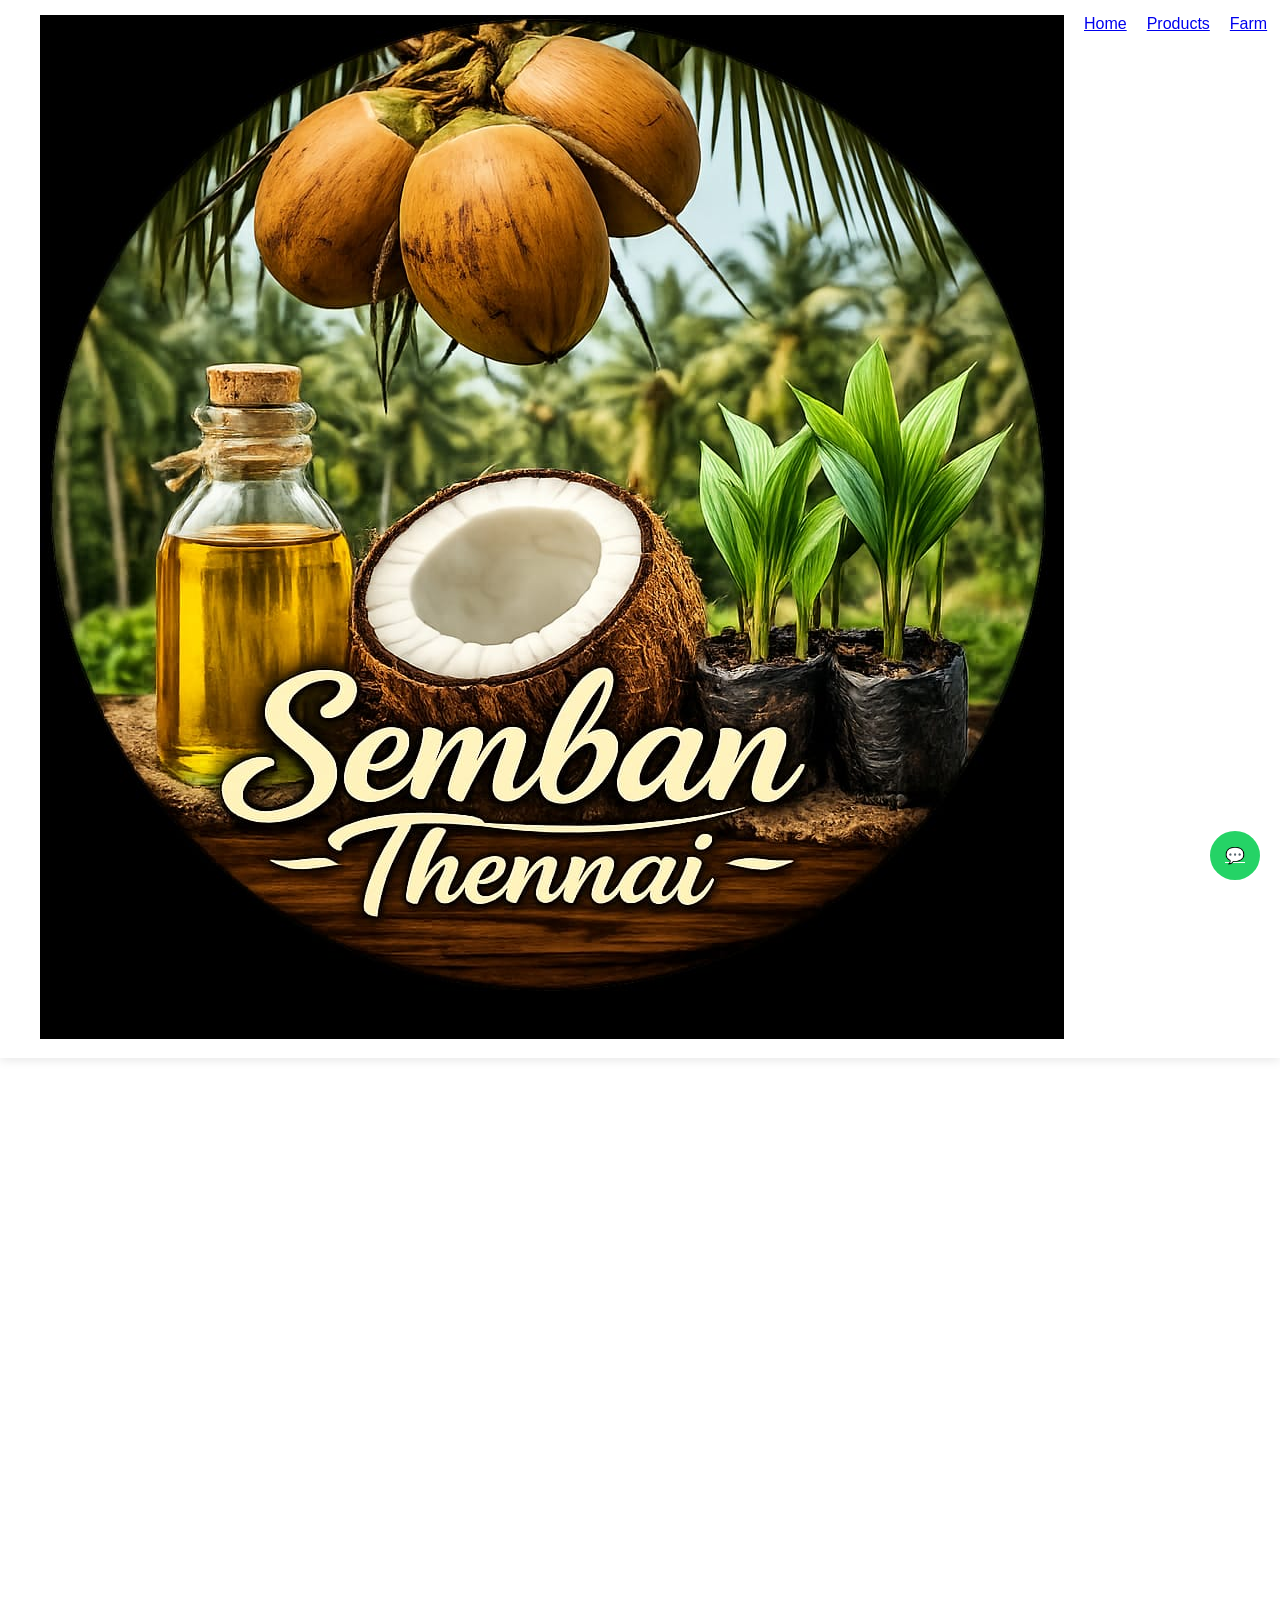
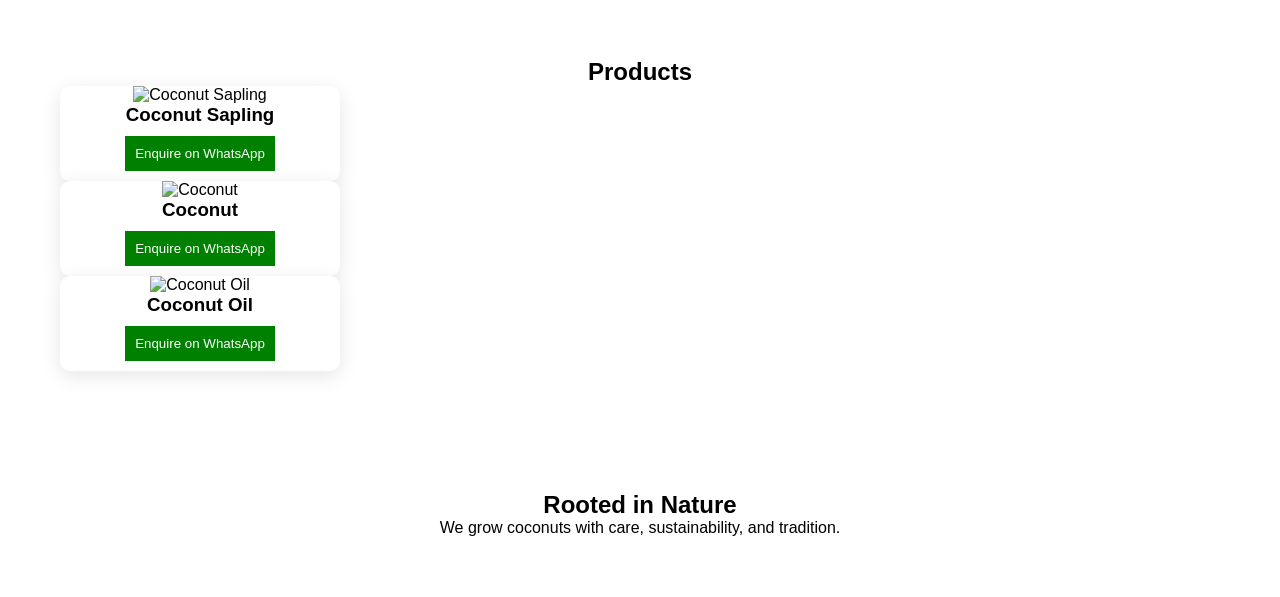
==== commit 21aba025: "index.html" ====
--- a/index.html
+++ b/index.html
@@ -1,54 +1,53 @@
 <!DOCTYPE html>
-<html>
+<html lang="en">
 <head>
-  <title>Semban Thennai</title>
-  <meta name="viewport" content="width=device-width, initial-scale=1.0">
-  <link rel="stylesheet" href="style.css">
+<meta charset="UTF-8">
+<meta name="viewport" content="width=device-width, initial-scale=1.0">
+
+<title>Semban Thennai</title>
+
+<link href="https://fonts.googleapis.com/css2?family=Inter:wght@300;400;600&display=swap" rel="stylesheet">
+<link rel="stylesheet" href="style.css">
+
 </head>
 
 <body>
 
+<!-- NAV -->
 <nav class="navbar">
-  <div class="logo">🌴 Semban Thennai</div>
+  <div class="logo">
+    <img src="logo.png" alt="logo">
+  </div>
+
   <ul>
     <li><a href="index.html">Home</a></li>
     <li><a href="products.html">Products</a></li>
-    <li><a href="about.html">About</a></li>
+    <li><a href="about.html">Farm</a></li>
     <li><a href="contact.html">Contact</a></li>
   </ul>
+
+  <button onclick="toggleDarkMode()" class="dark-btn">🌙</button>
 </nav>
 
+<!-- HERO -->
 <section class="hero">
-  <h1>Premium Coconut Products</h1>
-  <p>Fresh • Organic • Direct from Farm</p>
+  <h1>Pure Coconut. Naturally Grown.</h1>
+  <p>From our farm to your hands</p>
 </section>
 
-<section class="why">
-  <h2>Why Choose Us</h2>
-  <div class="why-grid">
-    <div>🌿 Farm Fresh</div>
-    <div>🚚 Fast Delivery</div>
-    <div>💯 Trusted Quality</div>
-  </div>
+<!-- PRODUCTS -->
+<section class="products-preview">
+  <h2>Products</h2>
+  <div id="product-container" class="grid"></div>
 </section>
 
-<section class="products">
-  <h2>Our Products</h2>
-  <div id="product-container" class="product-grid"></div>
-</section>
-
-<section class="instagram">
-  <h2>Follow Us on Instagram</h2>
-  <p>@yourusername</p>
-  <a href="https://instagram.com/yourusername" class="btn">Visit Instagram</a>
+<!-- BRAND -->
+<section class="brand">
+  <h2>Rooted in Nature</h2>
+  <p>We grow coconuts with care, sustainability, and tradition.</p>
 </section>
 
 <a href="https://wa.me/919842817277" class="whatsapp">💬</a>
-<a href="https://instagram.com/yourusername" class="instagram-float">📸</a>
-
-<footer>
-  <p>© 2026 Semban Thennai</p>
-</footer>
 
 <script src="script.js"></script>
 
--- a/style.css
+++ b/style.css
@@ -1,179 +1,117 @@
-
-body {
-    margin: 0;
-    font-family: 'Poppins', sans-serif;
-    background: linear-gradient(to right, #e8f5e9, #f1f8e9);
+* {
+  margin: 0;
+  padding: 0;
+  box-sizing: border-box;
+  font-family: Arial;
 }
 
 /* NAVBAR */
-header {
-    position: sticky;
-    top: 0;
-    z-index: 1000;
-    backdrop-filter: blur(10px);
-    background: rgba(11, 61, 46, 0.9);
-    padding: 10px 40px;
+.navbar {
+  display: flex;
+  justify-content: space-between;
+  padding: 15px 40px;
+  background: white;
+  box-shadow: 0 2px 10px rgba(0,0,0,0.1);
 }
 
-.navbar {
-    display: flex;
-    justify-content: space-between;
-    align-items: center;
+.navbar ul {
+  display: flex;
+  list-style: none;
 }
 
-.logo-section {
-    display: flex;
-    align-items: center;
-}
-
-.logo-section img {
-    width: 55px;
-    height: 55px;
-    border-radius: 50%;
-}
-
-.logo-section h1 {
-    margin-left: 10px;
-    font-size: 22px;
-    color: #fff;
-}
-
-nav a {
-    color: #fff;
-    margin: 0 15px;
-    text-decoration: none;
-    font-weight: 500;
-    position: relative;
-}
-
-nav a::after {
-    content: "";
-    width: 0%;
-    height: 2px;
-    background: #ffd700;
-    position: absolute;
-    left: 0;
-    bottom: -5px;
-    transition: 0.3s;
-}
-
-nav a:hover::after {
-    width: 100%;
+.navbar li {
+  margin-left: 20px;
 }
 
 /* HERO */
 .hero {
-    height: 90vh;
-    background: url('images/farm.jpg') center/cover no-repeat;
-    position: relative;
-    display: flex;
-    justify-content: center;
-    align-items: center;
+  height: 60vh;
+  background: url('https://images.unsplash.com/photo-1502741338009-cac2772e18bc');
+  background-size: cover;
+  color: white;
+  display: flex;
+  flex-direction: column;
+  justify-content: center;
+  align-items: center;
 }
 
-.hero::before {
-    content: "";
-    position: absolute;
-    width: 100%;
-    height: 100%;
-    background: rgba(0,0,0,0.6);
+/* SECTIONS */
+section {
+  padding: 60px;
+  text-align: center;
 }
 
-.hero-text {
-    position: relative;
-    color: white;
-    text-align: center;
+/* PRODUCTS */
+.product-grid {
+  display: flex;
+  flex-wrap: wrap;
+  gap: 30px;
+  justify-content: center;
 }
 
-.hero-text h2 {
-    font-size: 50px;
-    margin-bottom: 10px;
+.card {
+  width: 280px;
+  background: white;
+  box-shadow: 0 5px 20px rgba(0,0,0,0.1);
+  border-radius: 10px;
 }
 
-.hero-text p {
-    font-size: 20px;
-    opacity: 0.9;
+.card img {
+  width: 100%;
+  height: 200px;
+}
+
+.card button {
+  margin: 10px;
+  padding: 10px;
+  background: green;
+  color: white;
+  border: none;
+}
+
+/* FARM */
+.farm-images {
+  display: flex;
+  gap: 20px;
+  justify-content: center;
+}
+
+.farm-images img {
+  width: 300px;
 }
 
 /* BUTTON */
 .btn {
-    display: inline-block;
-    margin-top: 20px;
-    padding: 12px 25px;
-    background: linear-gradient(45deg, #ffd700, #ffcc00);
-    color: black;
-    border-radius: 30px;
-    text-decoration: none;
-    font-weight: bold;
-    transition: 0.3s;
+  background: green;
+  color: white;
+  padding: 10px 20px;
+  text-decoration: none;
 }
 
-.btn:hover {
-    transform: scale(1.05);
+/* FLOAT BUTTONS */
+.whatsapp {
+  position: fixed;
+  bottom: 20px;
+  right: 20px;
+  background: #25D366;
+  padding: 15px;
+  border-radius: 50%;
+  color: white;
 }
 
-/* PRODUCTS */
-.products {
-    padding: 60px 40px;
-    text-align: center;
-}
-
-.products h2 {
-    font-size: 32px;
-    margin-bottom: 30px;
-}
-
-.product-container {
-    display: flex;
-    gap: 30px;
-    justify-content: center;
-    flex-wrap: wrap;
-}
-
-.card {
-    width: 280px;
-    border-radius: 20px;
-    overflow: hidden;
-    background: rgba(255,255,255,0.8);
-    backdrop-filter: blur(10px);
-    box-shadow: 0 10px 25px rgba(0,0,0,0.1);
-    transition: 0.3s;
-}
-
-.card:hover {
-    transform: translateY(-10px);
-}
-
-.card img {
-    width: 100%;
-    height: 200px;
-    object-fit: cover;
-}
-
-.card h3 {
-    margin: 15px 0 5px;
-}
-
-.card p {
-    padding: 0 15px;
-    color: #555;
-}
-
-/* LOCATION */
-.location {
-    padding: 60px 40px;
-    background: #f9f9f9;
-    text-align: center;
-}
-
-.location h2 {
-    margin-bottom: 20px;
+.instagram-float {
+  position: fixed;
+  bottom: 80px;
+  right: 20px;
+  background: #E1306C;
+  padding: 15px;
+  border-radius: 50%;
+  color: white;
 }
 
 /* FOOTER */
 footer {
-    background: #0b3d2e;
-    color: white;
-    padding: 20px;
-    text-align: center;
+  background: green;
+  color: white;
+  padding: 20px;
 }
